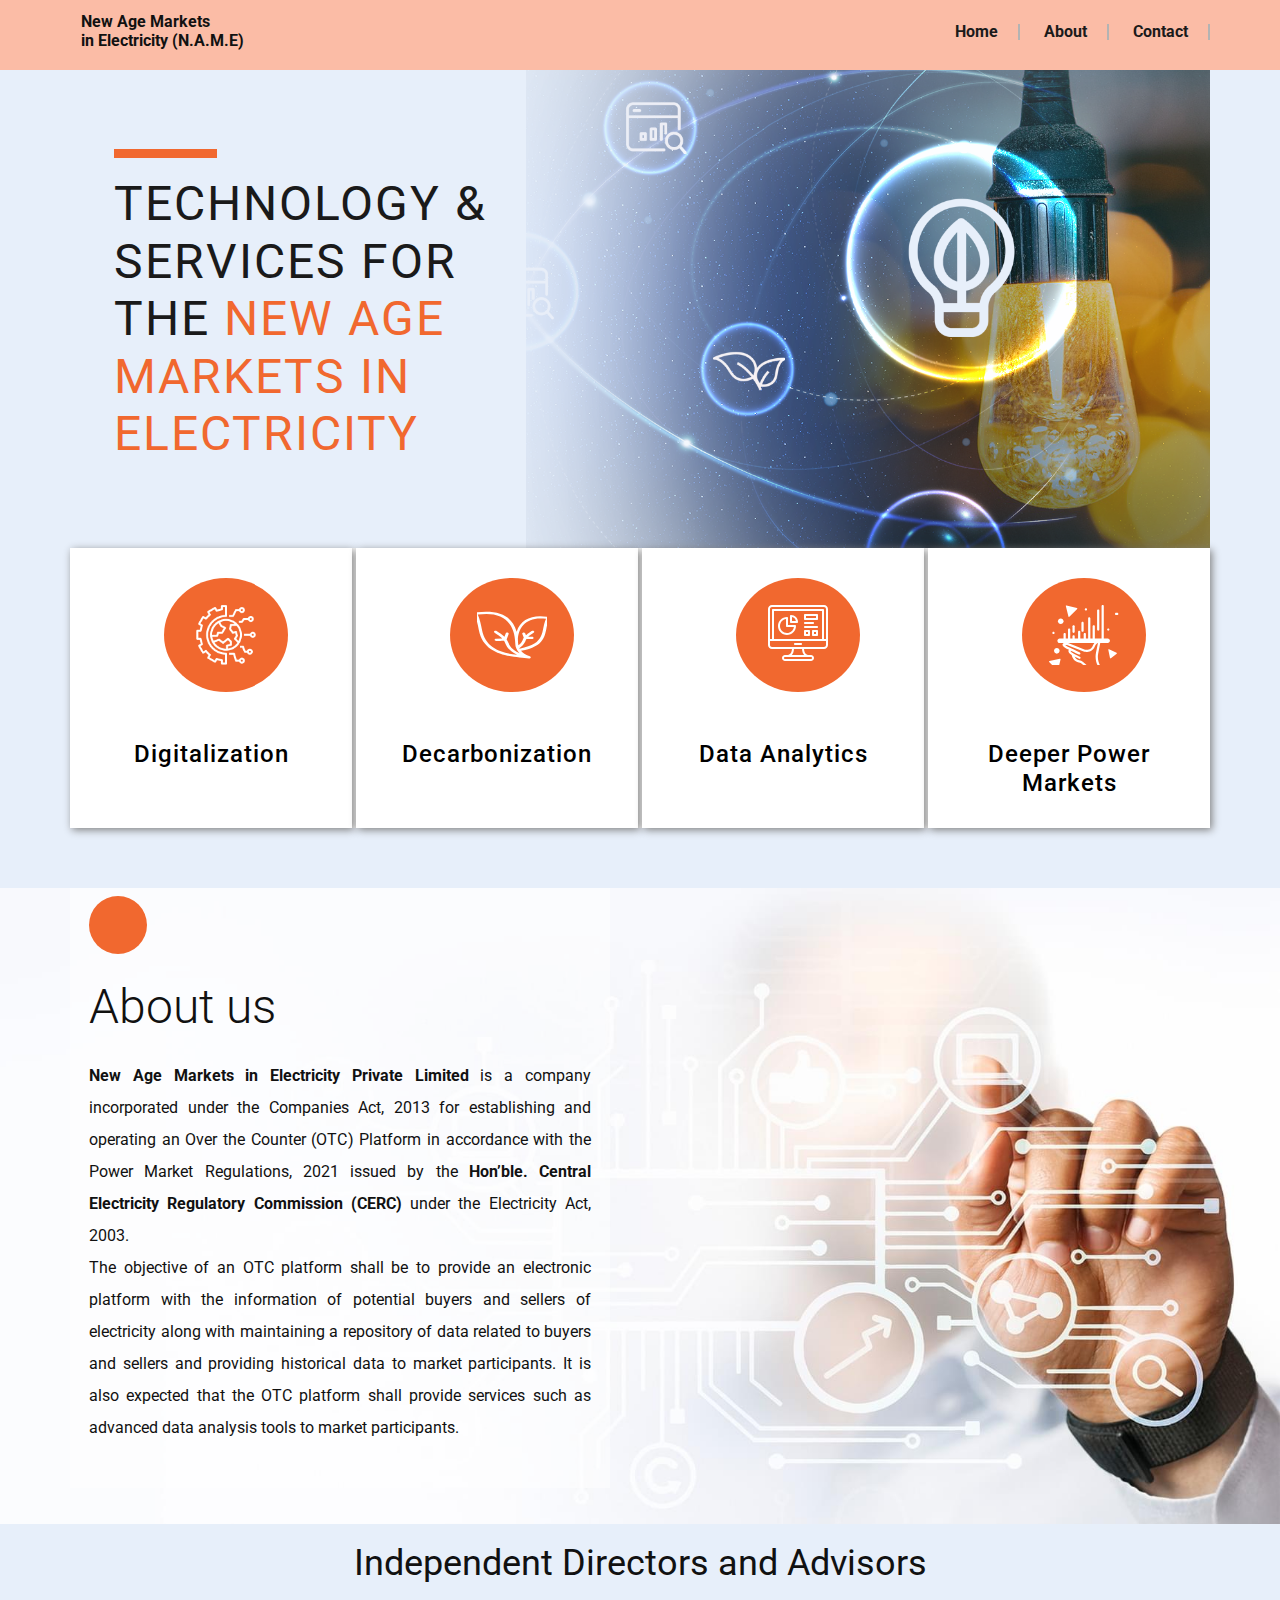
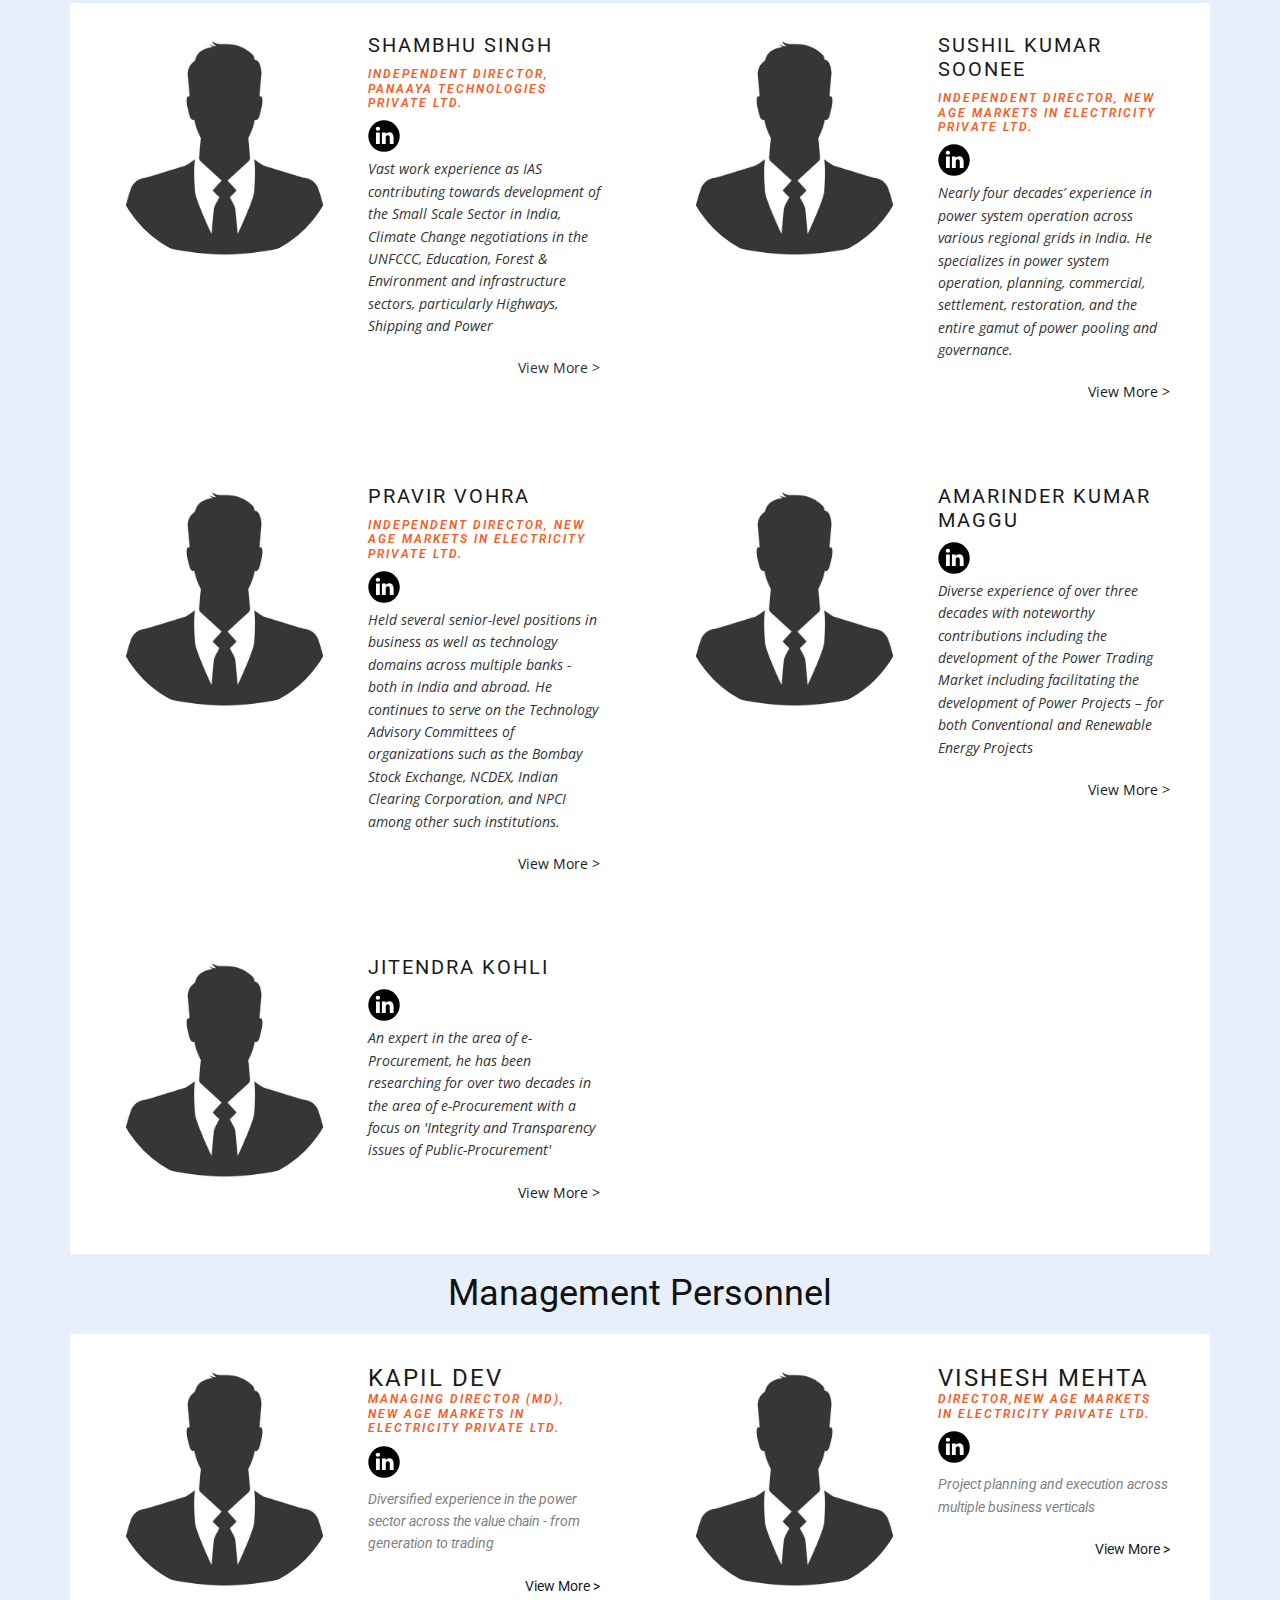
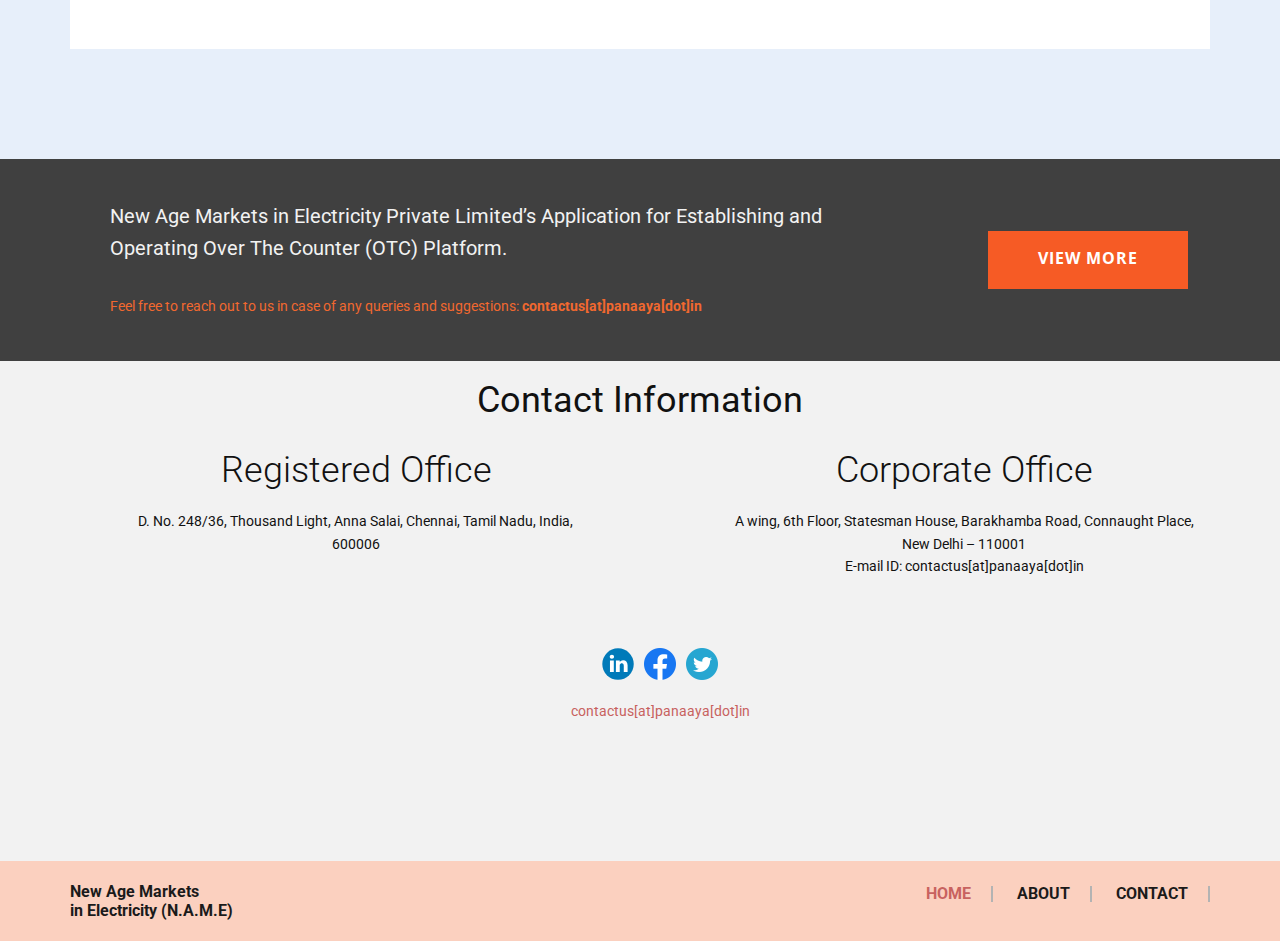
==== index.html @ 84a7f8fc "Cleaned the repo" ====
<!DOCTYPE html>
<html style="font-size: 16px">

<head>
  <meta name="viewport" content="width=device-width, initial-scale=1.0" />
  <meta charset="utf-8" />
  <meta name="keywords"
    content="In Business Solutions, ​​Deep knowledge of the market and many years of experience., Our Services, Hight Quality, ​Strategy, Planning, ​What is Digital Marketing?, Our Perfect Team, We help and solve your business problem., About Company" />
  <meta name="description" content="" />
  <meta name="page_type" content="np-template-header-footer-from-plugin" />
  <title>New Age Markets in Electricity(N.A.M.E)</title>
  <link rel="stylesheet" href="core.css" media="screen" />
  <link rel="stylesheet" href="index.css" media="screen" />
  <link rel="stylesheet" href="style.css" media="screen" />
  <script class="u-script" type="text/javascript" src="jquery.js" defer=""></script>
  <script class="u-script" type="text/javascript" src="core.js" defer=""></script>
  <link id="u-theme-google-font" rel="stylesheet"
    href="https://fonts.googleapis.com/css?family=Roboto:100,100i,300,300i,400,400i,500,500i,700,700i,900,900i|Open+Sans:300,300i,400,400i,500,500i,600,600i,700,700i,800,800i" />
  <link id="u-page-google-font" rel="stylesheet"
    href="https://fonts.googleapis.com/css?family=Montserrat:100,100i,200,200i,300,300i,400,400i,500,500i,600,600i,700,700i,800,800i,900,900i" />
  <script type="application/ld+json">
      {
        "@context": "http://schema.org",
        "@type": "Organization",
        "name": "New Age Markets in Electricity"
      }
    </script>
  <meta name="theme-color" content="#c8625f" />
  <meta property="og:title" content="New Age Markets in Electricity(N.A.M.E)" />
  <meta property="og:description" content="" />
  <meta property="og:type" content="website" />
  <style>
    #g-recaptcha-response {
      display: block !important;
      position: absolute;
      margin: -50px 0 0 0 !important;
      z-index: -999999;
      opacity: 0;
    }
  </style>
</head>

<body data-home-page="index.html" data-home-page-title="index" class="u-body u-overlap u-xl-mode">
  <!-- Navigation -->
  <header class="u-clearfix u-header u-palette-2-light-2 u-sticky u-sticky-0db2 u-header" id="sec-454d">
    <div class="u-clearfix u-sheet u-sheet-1">
      <h3 class="u-headline u-text u-text-default u-text-1">
        <a href="/">New Age Markets<br />
          in Electricity (N.A.M.E)</a>
      </h3>
      <nav class="u-menu u-menu-dropdown u-offcanvas u-menu-1">
        <div class="menu-collapse" style="font-size: 1rem; letter-spacing: 0px; font-weight: 700">
          <a class="u-button-style u-custom-active-border-color u-custom-active-color u-custom-border u-custom-border-color u-custom-borders u-custom-hover-border-color u-custom-hover-color u-custom-left-right-menu-spacing u-custom-padding-bottom u-custom-text-active-color u-custom-text-color u-custom-text-hover-color u-custom-top-bottom-menu-spacing u-nav-link u-text-active-palette-1-base u-text-hover-palette-2-base"
            href="#">
            <svg class="u-svg-link" viewBox="0 0 24 24">
              <use xmlns:xlink="http://www.w3.org/1999/xlink" xlink:href="#menu-hamburger"></use>
            </svg>
            <svg class="u-svg-content" version="1.1" id="menu-hamburger" viewBox="0 0 16 16" x="0px" y="0px"
              xmlns:xlink="http://www.w3.org/1999/xlink" xmlns="http://www.w3.org/2000/svg">
              <g>
                <rect y="1" width="16" height="2"></rect>
                <rect y="7" width="16" height="2"></rect>
                <rect y="13" width="16" height="2"></rect>
              </g>
            </svg>
          </a>
        </div>
        <div class="u-custom-menu u-nav-container">
          <ul class="u-custom-font u-heading-font u-nav u-spacing-0 u-unstyled u-nav-1">
            <li class="u-nav-item">
              <a class="u-border-2 u-border-active-grey-30 u-border-grey-30 u-border-hover-grey-30 u-border-no-bottom u-border-no-left u-border-no-top u-button-style u-nav-link u-text-active-palette-1-base u-text-grey-90 u-text-hover-palette-1-base"
                href="index.html#carousel_62a4" data-page-id="32877725" style="padding: 0px 20px">
                Home
              </a>
            </li>
            <li class="u-nav-item">
              <a class="u-border-2 u-border-active-grey-30 u-border-grey-30 u-border-hover-grey-30 u-border-no-bottom u-border-no-left u-border-no-top u-button-style u-nav-link u-text-active-palette-1-base u-text-grey-90 u-text-hover-palette-1-base"
                href="index.html#carousel_8a1f" data-page-id="32877725" style="padding: 0px 20px">
                About
              </a>
            </li>
            <li class="u-nav-item">
              <a class="u-border-2 u-border-active-grey-30 u-border-grey-30 u-border-hover-grey-30 u-border-no-bottom u-border-no-left u-border-no-top u-button-style u-nav-link u-text-active-palette-1-base u-text-grey-90 u-text-hover-palette-1-base"
                href="index.html#sec-01dd" data-page-id="32877725" style="padding: 0px 20px">
                Contact
              </a>
            </li>
          </ul>
        </div>
        <div class="u-custom-menu u-nav-container-collapse">
          <div class="u-black u-container-style u-inner-container-layout u-opacity u-opacity-95 u-sidenav">
            <div class="u-inner-container-layout u-sidenav-overflow">
              <div class="u-menu-close"></div>
              <ul class="u-align-center u-nav u-popupmenu-items u-unstyled u-nav-2">
                <li class="u-nav-item">
                  <a class="u-button-style u-nav-link" href="index.html#carousel_62a4" data-page-id="32877725">
                    Home
                  </a>
                </li>
                <li class="u-nav-item">
                  <a class="u-button-style u-nav-link" href="index.html#carousel_8a1f" data-page-id="32877725">
                    About
                  </a>
                </li>
                <li class="u-nav-item">
                  <a class="u-button-style u-nav-link" href="index.html#sec-01dd" data-page-id="32877725">
                    Contact
                  </a>
                </li>
              </ul>
            </div>
          </div>
          <div class="u-black u-menu-overlay u-opacity u-opacity-70"></div>
        </div>
      </nav>
    </div>
  </header>

  <!-- Hero Section -->
  <section class="u-align-center u-clearfix u-image u-section-1" id="carousel_62a4">
    <div class="u-clearfix u-sheet u-valign-middle-lg u-valign-middle-sm u-sheet-1">
      <div class="u-clearfix u-expanded-width u-gutter-0 u-layout-wrap u-layout-wrap-1">
        <div class="u-layout">
          <div class="u-layout-row">
            <div class="u-container-style u-layout-cell u-left-cell u-size-24 u-layout-cell-1">
              <div class="u-container-layout u-container-layout-1">
                <div class="u-border-9 u-border-custom-color-2 u-line u-line-horizontal u-line-1"></div>
                <h4 class="u-custom-font u-heading-font u-text u-text-1">
                  Technology &amp; Services for the
                  <span class="u-text-custom-color-2">
                    New age markets in ELECTRICITY</span>
                </h4>
              </div>
            </div>
            <div class="u-container-style u-image u-layout-cell u-right-cell u-size-36 u-image-1" data-image-width="900"
              data-image-height="968">
              <div class="u-container-layout u-container-layout-2"></div>
            </div>
          </div>
        </div>
      </div>
      <div class="u-expanded-width u-list u-list-1">
        <div class="u-repeater u-repeater-1">
          <div class="u-container-style u-list-item u-repeater-item u-white u-list-item-1">
            <div class="u-container-layout u-similar-container u-valign-top u-container-layout-3">
              <span
                class="u-align-center-md u-align-center-sm u-align-center-xs u-custom-color-2 u-file-icon u-icon u-icon-circle u-spacing-33 u-icon-1"><img
                  src="images/1.png" alt="" /></span>
              <h5 class="u-align-center u-text u-text-2">Digitalization</h5>
            </div>
          </div>
          <div class="u-container-style u-list-item u-repeater-item u-white u-list-item-2">
            <div class="u-container-layout u-similar-container u-valign-top u-container-layout-4">
              <span
                class="u-align-center-md u-align-center-sm u-align-center-xs u-custom-color-2 u-icon u-icon-circle u-spacing-33 u-icon-2"><svg
                  class="u-svg-link" preserveAspectRatio="xMidYMin slice" viewBox="0 0 106 79">
                  <use xmlns:xlink="http://www.w3.org/1999/xlink" xlink:href="#svg-6899"></use>
                </svg><svg class="u-svg-content" viewBox="0 0 106 79" id="svg-6899">
                  <path
                    d="M9.31753 32.8242C16.2352 69.52 57.3344 67.3968 75.24 70.4296C76.2573 70.5811 77.4778 70.1267 77.6821 69.2163C77.8854 68.6097 77.4789 67.7 76.4616 67.5485C71.3753 66.0322 67.5095 63.4542 64.8643 60.27C105.352 52.84 93.755 31.1553 102.503 17.9624C103.114 17.0528 102.3 15.8395 100.875 15.8395C80.7319 12.0487 64.2507 18.4176 59.1646 35.098C52.4503 13.1105 34.3408 6.28709 5.04246 9.92575C4.43173 9.92575 4.0252 10.0772 3.61867 10.3809C3.00793 10.8361 2.80468 11.4421 3.21214 12.0487C5.24574 15.3843 7.4834 22.9665 9.31473 32.8227L9.31753 32.8242ZM97.8241 18.2665C90.499 34.0367 99.0446 51.0198 63.032 57.5412C62.8287 57.2382 62.8287 57.086 62.6255 56.783C69.9505 52.2341 70.7637 46.9265 71.985 44.8035H79.31C80.5305 44.8035 81.3446 44.1968 81.3446 43.2872C81.3446 42.3775 80.5306 41.7709 79.31 41.7709H74.427C77.4789 38.8898 81.5478 36.6153 81.5478 36.6153C82.3618 36.1601 82.5651 35.099 81.9543 34.4923C81.3436 33.8856 79.9198 33.7341 79.1058 34.1893C78.9025 34.3408 74.8336 36.6152 71.3743 39.8001L70.357 37.222C69.9505 36.4638 68.9332 36.0086 67.9149 36.1608C66.8977 36.4638 66.2869 37.222 66.4911 37.9809L68.5257 42.9849C66.4911 46.0176 66.8977 49.2023 61.4049 53.1446C57.9456 33.1284 69.5431 14.0218 97.8252 18.2663L97.8241 18.2665ZM57.3344 51.0198C57.3344 55.1142 59.1657 59.6631 63.0315 63.4538C48.7888 56.9335 49.6029 50.5646 45.9405 45.4088L48.5857 38.1302C48.7889 37.3721 48.1791 36.4625 47.1619 36.3102C46.1446 36.1587 44.9241 36.6132 44.7198 37.3713L43.0918 41.9202C40.0399 38.8876 36.7839 36.9161 32.7151 34.1866C31.9011 33.58 30.4773 33.7314 29.8665 34.3381C29.0525 34.9447 29.2558 36.0059 30.0698 36.4611C33.9356 39.0392 37.3949 41.1622 40.2434 44.0433L32.1052 44.3463C30.8847 44.3463 30.0707 45.1044 30.0707 45.8626C30.0707 46.6207 31.0879 47.3789 32.1052 47.3789C32.9192 47.3789 29.0533 47.5304 42.4819 47.0759C45.5338 51.777 45.1271 58.4489 59.7763 65.5766C41.8711 63.7566 18.2699 58.6011 13.3876 32.3675C12.3704 27.0606 10.5391 17.9621 7.89388 12.6551C35.9717 8.40989 56.5222 18.418 57.3351 51.0202L57.3344 51.0198Z"
                    fill="currentColor"></path>
                </svg></span>
              <h5 class="u-align-center u-text u-text-3">Decarbonization</h5>
            </div>
          </div>
          <div class="u-container-style u-list-item u-repeater-item u-white u-list-item-3">
            <div class="u-container-layout u-similar-container u-valign-top u-container-layout-5">
              <span
                class="u-align-center-md u-align-center-sm u-align-center-xs u-custom-color-2 u-icon u-icon-circle u-spacing-33 u-text-white u-icon-3">
                <svg class="u-svg-link" preserveAspectRatio="xMidYMin slice" viewBox="0 0 90 90">
                  <use xmlns:xlink="http://www.w3.org/1999/xlink" xlink:href="#svg-a316"></use>
                </svg>
                <svg class="u-svg-content" viewBox="0 0 90 90" id="svg-a316">
                  <g clip-path="url(#clip0_408_84)">
                    <path
                      d="M82.2854 46.2857H7.71394C7.00429 46.2857 6.42822 45.7097 6.42822 45V5.14415C6.42822 2.30761 8.73595 -0.000244141 11.5726 -0.000244141H78.4272C81.2634 -0.000244141 83.5711 2.30748 83.5711 5.14415V45C83.5711 45.7097 82.995 46.2857 82.2854 46.2857ZM8.99965 43.7143H80.9997V5.14415C80.9997 3.72434 79.8465 2.57118 78.4267 2.57118H11.5721C10.1538 2.57118 8.99914 3.72431 8.99914 5.14415L8.99965 43.7143Z"
                      fill="currentColor"></path>
                    <path
                      d="M78.4272 56.5714H11.5726C8.73608 56.5714 6.42822 54.2637 6.42822 51.427V45C6.42822 44.2904 7.00429 43.7143 7.71394 43.7143H82.2853C82.995 43.7143 83.571 44.2904 83.571 45V51.427C83.571 54.2636 81.2633 56.5714 78.4266 56.5714H78.4272ZM8.99991 46.2857V51.427C8.99991 52.8469 10.1545 54 11.5729 54H78.4274C79.8467 54 80.9999 52.8469 80.9999 51.427V46.2857H8.99991Z"
                      fill="currentColor"></path>
                    <path
                      d="M48.857 51.4285H41.1427C40.433 51.4285 39.8569 50.8525 39.8569 50.1428C39.8569 49.4332 40.433 48.8571 41.1427 48.8571H48.857C49.5666 48.8571 50.1427 49.4332 50.1427 50.1428C50.1427 50.8525 49.5666 51.4285 48.857 51.4285Z"
                      fill="currentColor"></path>
                    <path
                      d="M77.1427 46.2858H12.857C12.1474 46.2858 11.5713 45.7097 11.5713 45.0001V6.4286C11.5713 5.71895 12.1474 5.14288 12.857 5.14288H77.1427C77.8524 5.14288 78.4284 5.71895 78.4284 6.4286V45.0001C78.4284 45.7097 77.8524 46.2858 77.1427 46.2858ZM14.1427 43.7143H75.857V7.71431H14.1427V43.7143Z"
                      fill="currentColor"></path>
                    <path
                      d="M61.7144 72.0001H28.2859C26.1594 72.0001 24.4287 70.2694 24.4287 68.1429C24.4287 66.0165 26.1594 64.2858 28.2859 64.2858H61.7144C63.8409 64.2858 65.5716 66.0165 65.5716 68.1429C65.5716 70.2694 63.8409 72.0001 61.7144 72.0001ZM28.2859 66.8572C27.5762 66.8572 27.0001 67.4343 27.0001 68.1429C27.0001 68.8516 27.5762 69.4286 28.2859 69.4286H61.7144C62.4231 69.4286 63.0002 68.8516 63.0002 68.1429C63.0002 67.4343 62.4231 66.8572 61.7144 66.8572H28.2859Z"
                      fill="currentColor"></path>
                    <path
                      d="M59.1427 66.8572H30.857C30.1474 66.8572 29.5713 66.2811 29.5713 65.5715C29.5713 64.8618 30.1474 64.2857 30.857 64.2857C35.123 64.2857 37.2856 61.2577 37.2856 55.2857C37.2856 54.5761 37.8616 54 38.5713 54H51.4284C52.1381 54 52.7141 54.5761 52.7141 55.2857C52.7141 61.2577 54.8767 64.2857 59.1427 64.2857C59.8524 64.2857 60.4284 64.8618 60.4284 65.5715C60.4284 66.2811 59.8524 66.8572 59.1427 66.8572ZM37.1197 64.2857H52.8813C51.2973 62.5319 50.3651 59.9209 50.1787 56.5714H39.8222C39.6343 59.9209 38.7022 62.5319 37.1196 64.2857H37.1197Z"
                      fill="currentColor"></path>
                    <path
                      d="M30.8571 38.5714C24.4762 38.5714 19.2856 33.3799 19.2856 27C19.2856 20.6202 24.4762 15.4286 30.8571 15.4286C31.5667 15.4286 32.1428 16.0047 32.1428 16.7143V25.7143H41.1428C41.8524 25.7143 42.4285 26.2904 42.4285 27C42.4285 33.3799 37.2379 38.5714 30.8571 38.5714ZM29.5714 18.0913C25.2155 18.7176 21.8571 22.4728 21.8571 26.9999C21.8571 31.963 25.894 35.9999 30.8571 35.9999C35.3827 35.9999 39.1399 32.6415 39.7657 28.2856H30.8571C30.1474 28.2856 29.5714 27.7095 29.5714 26.9999V18.0913Z"
                      fill="currentColor"></path>
                    <path
                      d="M43.7144 23.1429H36.0001C35.2904 23.1429 34.7144 22.5668 34.7144 21.8572V14.1429C34.7144 13.4332 35.2904 12.8572 36.0001 12.8572C40.9632 12.8572 45.0001 16.8941 45.0001 21.8572C45.0001 22.5668 44.424 23.1429 43.7144 23.1429ZM37.2858 20.5715H42.3001C41.7873 18.0567 39.8005 16.0699 37.2858 15.5587V20.5715Z"
                      fill="currentColor"></path>
                    <path
                      d="M69.4286 19.2858H54.0001C53.2904 19.2858 52.7144 18.7097 52.7144 18V12.8572C52.7144 12.1475 53.2904 11.5715 54.0001 11.5715H69.4286C70.1383 11.5715 70.7144 12.1475 70.7144 12.8572V18C70.7144 18.7097 70.1383 19.2858 69.4286 19.2858ZM55.2858 16.7143H68.1429V14.1429H55.2858V16.7143Z"
                      fill="currentColor"></path>
                    <path
                      d="M59.1429 39.8572H54.0001C53.2904 39.8572 52.7144 39.2811 52.7144 38.5715V33.4286C52.7144 32.7189 53.2904 32.1429 54.0001 32.1429H59.1429C59.8526 32.1429 60.4286 32.7189 60.4286 33.4286V38.5715C60.4286 39.2811 59.8526 39.8572 59.1429 39.8572ZM55.2858 37.2857H57.8572V34.7143H55.2858V37.2857Z"
                      fill="currentColor"></path>
                    <path
                      d="M69.4286 39.8572H64.2857C63.5761 39.8572 63 39.2811 63 38.5715V33.4286C63 32.7189 63.5761 32.1429 64.2857 32.1429H69.4286C70.1382 32.1429 70.7143 32.7189 70.7143 33.4286V38.5715C70.7143 39.2811 70.1382 39.8572 69.4286 39.8572ZM65.5714 37.2857H68.1429V34.7143H65.5714V37.2857Z"
                      fill="currentColor"></path>
                    <path
                      d="M64.2858 24.4286H54.0001C53.2904 24.4286 52.7144 23.8526 52.7144 23.1429C52.7144 22.4332 53.2904 21.8572 54.0001 21.8572H64.2858C64.9954 21.8572 65.5715 22.4332 65.5715 23.1429C65.5715 23.8526 64.9954 24.4286 64.2858 24.4286Z"
                      fill="currentColor"></path>
                    <path
                      d="M69.4286 29.5714H54.0001C53.2904 29.5714 52.7144 28.9954 52.7144 28.2857C52.7144 27.5761 53.2904 27 54.0001 27H69.4286C70.1383 27 70.7144 27.5761 70.7144 28.2857C70.7144 28.9954 70.1383 29.5714 69.4286 29.5714Z"
                      fill="currentColor"></path>
                  </g>
                  <defs>
                    <clipPath id="clip0_408_84">
                      <rect width="90" height="90" fill="white"></rect>
                    </clipPath>
                  </defs>
                </svg></span>
              <h5 class="u-align-center u-text u-text-4">Data Analytics</h5>
            </div>
          </div>
          <div class="u-container-style u-list-item u-repeater-item u-white u-list-item-4">
            <div class="u-container-layout u-similar-container u-valign-top u-container-layout-6">
              <span
                class="u-align-center-md u-align-center-sm u-align-center-xs u-custom-color-2 u-icon u-icon-circle u-spacing-33 u-text-white u-icon-4"><svg
                  class="u-svg-link" preserveAspectRatio="xMidYMin slice" viewBox="0 0 76 74">
                  <use xmlns:xlink="http://www.w3.org/1999/xlink" xlink:href="#svg-3b84"></use>
                </svg><svg class="u-svg-content" viewBox="0 0 76 74" id="svg-3b84">
                  <path
                    d="M65.4554 40.574C65.9119 40.1208 66.1694 39.5049 66.1721 38.8619C66.1721 38.2178 65.9162 37.5997 65.4608 37.1443C65.0054 36.6889 64.3873 36.433 63.7432 36.433H59.4927V1.21443C59.4927 0.892393 59.3648 0.583358 59.1371 0.355655C58.9094 0.127953 58.6003 0 58.2783 0C57.6076 0 57.0639 0.543789 57.0639 1.21443V36.433H49.7773V23.0742C49.7773 22.7522 49.6493 22.4432 49.4216 22.2155C49.1939 21.9878 48.8849 21.8598 48.5628 21.8598C47.8922 21.8598 47.3484 22.4036 47.3484 23.0742V36.433H44.9195V14.5732C44.9195 14.2512 44.7916 13.9421 44.5639 13.7144C44.3362 13.4867 44.0271 13.3588 43.7051 13.3588C43.0344 13.3588 42.4907 13.9026 42.4907 14.5732V36.433H40.0618V31.5753C40.0618 31.2532 39.9338 30.9442 39.7061 30.7165C39.4784 30.4888 39.1694 30.3608 38.8474 30.3608C38.1767 30.3608 37.6329 30.9046 37.6329 31.5753V36.433H33.9896V29.1464C33.9896 28.8244 33.8617 28.5153 33.634 28.2876C33.4063 28.0599 33.0972 27.932 32.7752 27.932C32.1045 27.932 31.5608 28.4758 31.5608 29.1464V36.433H27.9175V34.0041C27.9175 33.6821 27.7895 33.3731 27.5618 33.1454C27.3341 32.9177 27.0251 32.7897 26.703 32.7897C26.0324 32.7897 25.4886 33.3335 25.4886 34.0041V36.433H23.0597V26.7175C23.0597 26.3955 22.9318 26.0865 22.7041 25.8588C22.4764 25.6311 22.1673 25.5031 21.8453 25.5031C21.1747 25.5031 20.6309 26.0469 20.6309 26.7175V36.433H18.202V31.5753C18.202 31.2532 18.074 30.9442 17.8463 30.7165C17.6186 30.4888 17.3096 30.3608 16.9876 30.3608C16.3169 30.3608 15.7731 30.9046 15.7731 31.5753V36.433H11.5226C10.8785 36.433 10.2605 36.6889 9.80506 37.1443C9.34966 37.5997 9.09375 38.2178 9.09375 38.8619C9.09375 39.5059 9.34966 40.124 9.80506 40.5794C10.2605 41.0348 10.8785 41.2907 11.5226 41.2907H16.1738C15.5037 41.4621 14.9648 41.9598 14.7409 42.6147C14.2796 44.2423 16.0524 45.8211 21.2989 48.444L21.5662 48.5773C21.3054 48.9341 21.1422 49.3526 21.0923 49.7918C20.9589 51.2735 22.1002 52.7183 24.6142 54.2732C25.2095 57.0909 27.3954 61.5598 32.4591 62.398C36.637 63.1023 41.2638 69.2233 43.389 72.4897H43.3896C43.7376 72.9739 44.3861 73.1333 44.9195 72.866C45.2068 72.7017 45.4145 72.4274 45.4947 72.1064C45.5744 71.7855 45.5207 71.4461 45.3445 71.1658C43.5473 68.3362 38.3734 60.9038 32.8239 59.9811C30.5512 59.594 28.6303 58.0803 27.7233 55.9609C29.8729 57.0539 31.5244 57.8677 32.581 58.3898C32.8814 58.527 33.2246 58.5357 33.5314 58.4142C33.8383 58.2928 34.0828 58.0515 34.2081 57.7463C34.4596 57.1488 34.1978 56.4592 33.6133 56.1794C32.5322 55.6693 30.6742 54.7585 27.4561 53.107C23.4484 51.0544 23.424 49.9983 23.4365 49.9858C23.4484 49.9739 23.5823 49.7793 23.7764 49.6578C28.1847 51.8319 30.8809 53.0463 32.484 53.7261L32.4834 53.7266C32.7876 53.853 33.1297 53.8508 33.4322 53.7201C33.7342 53.5895 33.9706 53.3422 34.0866 53.0343C34.3148 52.4276 34.0259 51.7489 33.4311 51.4919C31.719 50.7752 28.4275 49.2815 22.3072 46.2335H22.3066C20.6189 45.4642 19.0189 44.5154 17.534 43.4039C18.2008 43.3486 18.8709 43.3486 19.5379 43.4039L38.3123 50.8726H38.5433C41.3971 51.3584 47.3967 50.8726 49.6066 45.2743C50.8454 42.505 52.2057 41.5698 53.1528 41.2905L50.9913 51.9775C48.9148 62.4943 55.2782 70.2912 57.7557 72.8658C57.984 73.0995 58.2974 73.2312 58.6237 73.2312C58.9507 73.2312 59.264 73.0995 59.4923 72.8658C59.9168 72.4017 59.9168 71.6904 59.4923 71.2264C57.3063 68.9434 51.5259 61.8264 53.4201 52.5241L55.6305 41.2905H63.7428C64.3858 41.2878 65.0017 41.0303 65.4549 40.5738L65.4554 40.574ZM47.4332 44.4846C45.5384 49.2334 40.0615 48.7232 39.1625 48.5773L20.7642 41.2907H49.2194C48.4745 42.2644 47.8733 43.3401 47.4342 44.4846H47.4332Z"
                    fill="currentColor"></path>
                  <path
                    d="M52.2065 26.717C52.2065 27.3876 52.7503 27.9314 53.421 27.9314C54.0916 27.9314 54.6354 27.3876 54.6354 26.717V6.07161C54.6354 5.74957 54.5074 5.44054 54.2797 5.21283C54.052 4.98513 53.743 4.85718 53.421 4.85718C52.7503 4.85718 52.2065 5.40097 52.2065 6.07161V26.717Z"
                    fill="currentColor"></path>
                  <path
                    d="M26.7032 21.8593C27.3738 21.8593 27.9176 22.5299 27.9176 23.0737V29.1459C27.9176 29.8165 27.3738 30.3603 26.7032 30.3603C26.0326 30.3603 25.4888 29.6896 25.4888 29.1459V23.0737C25.4888 22.403 26.0326 21.8593 26.7032 21.8593Z"
                    fill="currentColor"></path>
                  <path
                    d="M36.4185 18.2159C37.0892 18.2159 37.633 18.8866 37.633 19.4304V27.9314C37.633 28.6021 37.0892 29.1459 36.4185 29.1459C35.7479 29.1459 35.2041 28.4752 35.2041 27.9314V19.4304C35.2041 18.7597 35.7479 18.2159 36.4185 18.2159Z"
                    fill="currentColor"></path>
                  <path
                    d="M15.7733 17.6094C15.7733 19.2863 14.4141 20.6455 12.7373 20.6455C11.0604 20.6455 9.70117 19.2863 9.70117 17.6094C9.70117 15.9325 11.0604 14.5733 12.7373 14.5733C14.4141 14.5733 15.7733 15.9325 15.7733 17.6094Z"
                    fill="currentColor"></path>
                  <path
                    d="M70.4229 66.7933C71.0936 66.7933 71.6374 67.464 71.6374 68.0078C71.6374 68.6784 71.0936 69.2222 70.4229 69.2222C69.7523 69.2222 69.2085 68.5515 69.2085 68.0078C69.2085 67.3371 69.7523 66.7933 70.4229 66.7933Z"
                    fill="currentColor"></path>
                  <path
                    d="M0.167817 61.9356L8.88731 70.6795C9.0364 70.8356 9.25707 70.9007 9.46742 70.8508C9.67724 70.8009 9.84477 70.6432 9.90766 70.4366L12.5306 59.0935C12.5777 58.8897 12.5165 58.6755 12.3684 58.5275C12.2204 58.379 12.0063 58.3177 11.8019 58.3649L0.459364 60.9277C0.249552 60.9802 0.083654 61.1402 0.0240149 61.3478C-0.0361641 61.5555 0.0185925 61.7794 0.167692 61.9355L0.167817 61.9356Z"
                    fill="currentColor"></path>
                  <path
                    d="M30.3466 3.26653L18.9917 0.436408C18.7851 0.387614 18.5677 0.449962 18.4186 0.601765C18.2695 0.753021 18.2104 0.971523 18.263 1.17753L21.0926 12.5081C21.1462 12.7207 21.31 12.8876 21.5214 12.9456C21.7323 13.0037 21.9584 12.9429 22.1129 12.7873L30.6139 4.2863C30.7625 4.1307 30.8194 3.90951 30.7652 3.70186C30.7104 3.49367 30.5521 3.32886 30.3467 3.26651L30.3466 3.26653Z"
                    fill="currentColor"></path>
                  <path
                    d="M11.5238 49.7912C11.5238 51.4681 10.1646 52.8273 8.48775 52.8273C6.81086 52.8273 5.45166 51.4681 5.45166 49.7912C5.45166 48.1143 6.81086 46.7551 8.48775 46.7551C10.1646 46.7551 11.5238 48.1143 11.5238 49.7912Z"
                    fill="currentColor"></path>
                  <path
                    d="M72.8517 8.50049H74.0661C74.7368 8.50049 75.2806 9.17113 75.2806 9.71492C75.2806 10.3856 74.7368 10.9294 74.0661 10.9294H72.8517C72.181 10.9294 71.6372 10.2587 71.6372 9.71492C71.6372 9.04428 72.181 8.50049 72.8517 8.50049Z"
                    fill="currentColor"></path>
                  <path
                    d="M64.3507 25.5026C65.0213 25.5026 65.5651 26.1732 65.5651 26.717C65.5651 27.3876 65.0213 27.9314 64.3507 27.9314C63.68 27.9314 63.1362 27.2608 63.1362 26.717C63.1362 26.0464 63.68 25.5026 64.3507 25.5026Z"
                    fill="currentColor"></path>
                  <path
                    d="M40.0621 3.6427C40.7327 3.6427 41.2765 4.31335 41.2765 4.85713C41.2765 5.52778 40.7327 6.07157 40.0621 6.07157C39.3914 6.07157 38.8477 5.40092 38.8477 4.85713C38.8477 4.18649 39.3914 3.6427 40.0621 3.6427Z"
                    fill="currentColor"></path>
                  <path
                    d="M4.84334 29.1459C5.51399 29.1459 6.05778 29.8165 6.05778 30.3603C6.05778 31.0309 5.51399 31.5747 4.84334 31.5747C4.1727 31.5747 3.62891 30.9041 3.62891 30.3603C3.62891 29.6897 4.1727 29.1459 4.84334 29.1459Z"
                    fill="currentColor"></path>
                  <path
                    d="M73.35 51.8065L65.2133 48.0298C65.0067 47.9344 64.7633 47.9631 64.5844 48.1035C64.4049 48.2445 64.3198 48.4738 64.3632 48.6977L66.2212 57.478H66.2217C66.2646 57.6841 66.411 57.8537 66.6089 57.9253C66.8073 57.9969 67.0279 57.9611 67.1933 57.8304L73.472 52.8268H73.4714C73.6401 52.6994 73.7284 52.4918 73.7035 52.282C73.6786 52.0721 73.5441 51.8911 73.35 51.8065V51.8065Z"
                    fill="currentColor"></path>
                </svg></span>
              <h5 class="u-align-center u-text u-text-5">
                Deeper Power Markets
              </h5>
            </div>
          </div>
        </div>
      </div>
    </div>
  </section>

  <!-- About Us -->
  <section class="u-clearfix u-image u-section-2" id="carousel_8a1f" data-image-width="1726" data-image-height="1080">
    <div class="u-clearfix u-sheet u-sheet-1">
      <div
        class="u-container-style u-expanded-width-xs u-group u-opacity u-opacity-45 u-shape-rectangle u-white u-group-1">
        <div class="u-container-layout u-container-layout-1">
          <div class="u-custom-color-2 u-shape u-shape-circle u-shape-1"></div>
          <h2
            class="u-align-center-xs u-align-left-lg u-align-left-md u-align-left-sm u-align-left-xl u-text u-text-default-lg u-text-default-md u-text-default-sm u-text-default-xl u-text-1">
            About​ us
          </h2>
          <p class="u-align-justify u-custom-font u-heading-font u-text u-text-2">
            <b>New Age Markets in Electricity Private Limited</b> is a company
            incorporated under the Companies Act, 2013 for establishing and
            operating an Over the Counter (OTC) Platform in accordance with
            the Power Market Regulations, 2021 issued by the
            <b>Hon’ble. Central Electricity Regulatory Commission (CERC)</b>
            under the Electricity Act, 2003.
            <br />
            The objective of an OTC platform shall be to provide an electronic
            platform with the information of potential buyers and sellers of
            electricity along with maintaining a repository of data related to
            buyers and sellers and providing historical data to market
            participants. It is also expected that the OTC platform shall
            provide services such as advanced data analysis tools to market
            participants.
          </p>
        </div>
      </div>
    </div>
  </section>

  <!-- Independent Directors and Advisory Committee -->
  <section class="u-align-center u-clearfix u-palette-5-light-2 u-section-5" id="carousel_0171">
    <h2 class="u-align-center u-text u-text-1">
      <b>
        <span style="font-weight: 400">
          Independent Directors and Advisors
        </span>
      </b>
    </h2>
    <div class="u-list u-list-1">
      <div class="u-repeater u-repeater-1">
        <!-- Shambhu Singh -->
        <div class="u-container-style u-list-item u-repeater-item u-white u-list-item-1">
          <div class="u-container-layout u-similar-container u-valign-top u-container-layout-1">
            <div alt="" class="u-image u-image-circle u-image-1 u-dialog-link" data-image-width="598"
              data-image-height="598" data-href="#Shambhu"></div>
            <div class="u-container-style u-group u-group-1">
              <div class="u-container-layout u-container-layout-2">
                <h4 class="u-custom-font u-heading-font u-text u-text-2">
                  Shambhu Singh
                </h4>
                <h4 class="u-custom-font u-heading-font u-text u-sub-text-2">
                  Independent Director, Panaaya Technologies Private Ltd.
                </h4>
                <div class="u-social-icons u-spacing-10 u-social-icons-1">
                  <a class="u-social-url" target="_blank" data-type="LinkedIn" title="LinkedIn" href="#">
                    <span class="u-icon u-social-icon u-social-linkedin u-text-black u-icon-1">
                      <svg class="u-svg-link" preserveAspectRatio="xMidYMin slice" viewBox="0 0 112 112">
                        <use xmlns:xlink="http://www.w3.org/1999/xlink" xlink:href="#svg-bfd5"></use>
                      </svg>
                      <svg class="u-svg-content" viewBox="0 0 112 112" x="0" y="0" id="svg-bfd5">
                        <circle fill="currentColor" cx="56.1" cy="56.1" r="55"></circle>
                        <path fill="#FFFFFF"
                          d="M41.3,83.7H27.9V43.4h13.4V83.7z M34.6,37.9L34.6,37.9c-4.6,0-7.5-3.1-7.5-7c0-4,3-7,7.6-7s7.4,3,7.5,7C42.2,34.8,39.2,37.9,34.6,37.9z M89.6,83.7H76.2V62.2c0-5.4-1.9-9.1-6.8-9.1c-3.7,0-5.9,2.5-6.9,4.9c-0.4,0.9-0.4,2.1-0.4,3.3v22.5H48.7c0,0,0.2-36.5,0-40.3h13.4v5.7c1.8-2.7,5-6.7,12.1-6.7c8.8,0,15.4,5.8,15.4,18.1V83.7z">
                        </path>
                      </svg>
                    </span>
                  </a>
                </div>
                <p class="u-text u-text-grey-50 u-text-3">
                  <a class="u-active-none u-border-none u-btn u-button-link u-button-style u-hover-none u-none u-text-grey-80 u-btn-1"
                    href=" #">
                    <i>
                      Vast work experience as IAS contributing towards
                      development of the Small Scale Sector in India, Climate
                      Change negotiations in the UNFCCC, Education, Forest &
                      Environment and infrastructure sectors, particularly
                      Highways, Shipping and Power
                    </i>
                  </a>
                </p>
                <p class="u-align-right u-text u-text-grey-50 u-text-4">
                  <a class="u-active-none u-border-none u-btn u-button-link u-button-style u-hover-none u-none u-text-grey-80 u-btn-2 u-dialog-link"
                    href="#Shambhu">
                    View More &gt;
                  </a>
                </p>
              </div>
            </div>
          </div>
        </div>

        <!-- Sushil Kumar Soonee -->
        <div class="u-container-style u-list-item u-repeater-item u-white u-list-item-2">
          <div class="u-container-layout u-similar-container u-valign-top u-container-layout-3">
            <div alt="" class="u-image u-image-circle u-image-2 u-dialog-link" data-image-width="598"
              data-image-height="598" data-href="#Shushil"></div>
            <div class="u-container-style u-group u-group-2">
              <div class="u-container-layout u-container-layout-4">
                <h4 class="u-custom-font u-heading-font u-text u-text-5">
                  Sushil Kumar Soonee
                </h4>
                <h4 class="u-custom-font u-heading-font u-text u-sub-text-5">
                  Independent Director, New Age Markets in Electricity Private
                  Ltd.
                </h4>
                <div class="u-social-icons u-spacing-10 u-social-icons-2">
                  <a class="u-social-url" target="_blank" data-type="LinkedIn" title="LinkedIn" href="#">
                    <span class="u-icon u-social-icon u-social-linkedin u-text-black u-icon-2">
                      <svg class="u-svg-link" preserveAspectRatio="xMidYMin slice" viewBox="0 0 112 112">
                        <use xmlns:xlink="http://www.w3.org/1999/xlink" xlink:href="#svg-bfd5"></use>
                      </svg>
                      <svg class="u-svg-content" viewBox="0 0 112 112" x="0" y="0" id="svg-bfd5">
                        <circle fill="currentColor" cx="56.1" cy="56.1" r="55"></circle>
                        <path fill="#FFFFFF"
                          d="M41.3,83.7H27.9V43.4h13.4V83.7z M34.6,37.9L34.6,37.9c-4.6,0-7.5-3.1-7.5-7c0-4,3-7,7.6-7s7.4,3,7.5,7C42.2,34.8,39.2,37.9,34.6,37.9z M89.6,83.7H76.2V62.2c0-5.4-1.9-9.1-6.8-9.1c-3.7,0-5.9,2.5-6.9,4.9c-0.4,0.9-0.4,2.1-0.4,3.3v22.5H48.7c0,0,0.2-36.5,0-40.3h13.4v5.7c1.8-2.7,5-6.7,12.1-6.7c8.8,0,15.4,5.8,15.4,18.1V83.7z">
                        </path>
                      </svg>
                    </span>
                  </a>
                </div>
                <p class="u-text u-text-grey-50 u-text-6">
                  <a class="u-active-none u-border-none u-btn u-button-link u-button-style u-hover-none u-none u-text-grey-80 u-btn-3"
                    href="#">
                    <i>
                      Nearly four decades’ experience in power system
                      operation across various regional grids in India. He
                      specializes in power system operation, planning,
                      commercial, settlement, restoration, and the entire
                      gamut of power pooling and governance.
                    </i>
                  </a>
                </p>
                <p class="u-align-right u-text u-text-grey-50 u-text-7">
                  <a class="u-active-none u-border-none u-btn u-button-link u-button-style u-dialog-link u-hover-none u-none u-text-grey-90 u-btn-4"
                    href="#Shushil">
                    View More &gt;
                  </a>
                </p>
              </div>
            </div>
          </div>
        </div>

        <!-- Pravir Vohra -->
        <div class="u-container-style u-list-item u-repeater-item u-white u-list-item-3">
          <div class="u-container-layout u-similar-container u-valign-top u-container-layout-5">
            <div alt="" class="u-image u-image-circle u-image-3 u-dialog-link" data-image-width="598"
              data-image-height="598" data-href="#Pravir"></div>
            <div class="u-container-style u-group u-group-3">
              <div class="u-container-layout u-container-layout-6">
                <h4 class="u-custom-font u-heading-font u-text u-text-8">
                  Pravir Vohra
                </h4>
                <h4 class="u-custom-font u-heading-font u-text u-sub-text-8">
                  Independent Director, New Age Markets in Electricity Private
                  Ltd.
                </h4>
                <div class="u-social-icons u-spacing-10 u-social-icons-3">
                  <a class="u-social-url" target="_blank" data-type="LinkedIn" title="LinkedIn" href="#">
                    <span class="u-icon u-social-icon u-social-linkedin u-text-black u-icon-3">
                      <svg class="u-svg-link" preserveAspectRatio="xMidYMin slice" viewBox="0 0 112 112">
                        <use xmlns:xlink="http://www.w3.org/1999/xlink" xlink:href="#svg-bfd5"></use>
                      </svg>
                      <svg class="u-svg-content" viewBox="0 0 112 112" x="0" y="0" id="svg-bfd5">
                        <circle fill="currentColor" cx="56.1" cy="56.1" r="55"></circle>
                        <path fill="#FFFFFF"
                          d="M41.3,83.7H27.9V43.4h13.4V83.7z M34.6,37.9L34.6,37.9c-4.6,0-7.5-3.1-7.5-7c0-4,3-7,7.6-7s7.4,3,7.5,7C42.2,34.8,39.2,37.9,34.6,37.9z M89.6,83.7H76.2V62.2c0-5.4-1.9-9.1-6.8-9.1c-3.7,0-5.9,2.5-6.9,4.9c-0.4,0.9-0.4,2.1-0.4,3.3v22.5H48.7c0,0,0.2-36.5,0-40.3h13.4v5.7c1.8-2.7,5-6.7,12.1-6.7c8.8,0,15.4,5.8,15.4,18.1V83.7z">
                        </path>
                      </svg>
                    </span>
                  </a>
                </div>
                <p class="u-text u-text-grey-50 u-text-9">
                  <a class="u-active-none u-border-none u-btn u-button-link u-button-style u-hover-none u-none u-text-grey-80 u-btn-5"
                    href="#">
                    <i>
                      Held several senior-level positions in business as well
                      as technology domains across multiple banks - both in
                      India and abroad. He continues to serve on the
                      Technology Advisory Committees of organizations such as
                      the Bombay Stock Exchange, NCDEX, Indian Clearing
                      Corporation, and NPCI among other such institutions.
                    </i>
                  </a>
                </p>
                <p class="u-align-right u-text u-text-grey-50 u-text-10">
                  <a class="u-active-none u-border-none u-btn u-button-link u-button-style u-dialog-link u-hover-none u-none u-text-grey-90 u-btn-6"
                    href="#Pravir">
                    View More &gt;
                  </a>
                </p>
              </div>
            </div>
          </div>
        </div>

        <!-- Amarinder Kumar Maggu -->
        <div class="u-container-style u-list-item u-repeater-item u-white u-list-item-4">
          <div class="u-container-layout u-similar-container u-valign-top u-container-layout-7">
            <div alt="" class="u-image u-image-circle u-image-4 u-dialog-link" data-image-width="598"
              data-image-height="598" data-href="#Amarinder"></div>
            <div class="u-container-style u-group u-group-4">
              <div class="u-container-layout u-container-layout-8">
                <h4 class="u-custom-font u-heading-font u-text u-text-default u-text-11">
                  Amarinder Kumar Maggu
                </h4>
                <div class="u-social-icons u-spacing-10 u-social-icons-4">
                  <a class="u-social-url" target="_blank" data-type="LinkedIn" title="LinkedIn" href="#">
                    <span class="u-icon u-social-icon u-social-linkedin u-text-black u-icon-4">
                      <svg class="u-svg-link" preserveAspectRatio="xMidYMin slice" viewBox="0 0 112 112">
                        <use xmlns:xlink="http://www.w3.org/1999/xlink" xlink:href="#svg-bfd5"></use>
                      </svg>
                      <svg class="u-svg-content" viewBox="0 0 112 112" x="0" y="0" id="svg-bfd5">
                        <circle fill="currentColor" cx="56.1" cy="56.1" r="55"></circle>
                        <path fill="#FFFFFF"
                          d="M41.3,83.7H27.9V43.4h13.4V83.7z M34.6,37.9L34.6,37.9c-4.6,0-7.5-3.1-7.5-7c0-4,3-7,7.6-7s7.4,3,7.5,7C42.2,34.8,39.2,37.9,34.6,37.9z M89.6,83.7H76.2V62.2c0-5.4-1.9-9.1-6.8-9.1c-3.7,0-5.9,2.5-6.9,4.9c-0.4,0.9-0.4,2.1-0.4,3.3v22.5H48.7c0,0,0.2-36.5,0-40.3h13.4v5.7c1.8-2.7,5-6.7,12.1-6.7c8.8,0,15.4,5.8,15.4,18.1V83.7z">
                        </path>
                      </svg>
                    </span>
                  </a>
                </div>
                <p class="u-text u-text-grey-50 u-text-12">
                  <a class="u-active-none u-border-none u-btn u-button-link u-button-style u-hover-none u-none u-text-grey-80 u-btn-7"
                    href="#">
                    <i>
                      Diverse experience of over three decades with noteworthy
                      contributions including the development of the Power
                      Trading Market including facilitating the development of
                      Power Projects – for both Conventional and Renewable
                      Energy Projects
                    </i>
                  </a>
                </p>
                <p class="u-align-right u-text u-text-grey-50 u-text-13">
                  <a class="u-active-none u-border-none u-btn u-button-link u-button-style u-dialog-link u-hover-none u-none u-text-grey-90 u-btn-8"
                    href="#Amarinder">
                    View More &gt;
                  </a>
                </p>
              </div>
            </div>
          </div>
        </div>

        <!-- Jitendra Kohli -->
        <div class="u-container-style u-list-item u-repeater-item u-white u-list-item-5">
          <div class="u-container-layout u-similar-container u-valign-top u-container-layout-9">
            <div alt="" class="u-image u-image-circle u-image-5 u-dialog-link" data-image-width="598"
              data-image-height="598" data-href="#Jitendra"></div>
            <div class="u-container-style u-group u-group-5">
              <div class="u-container-layout u-container-layout-10">
                <h4 class="u-custom-font u-heading-font u-text u-text-default u-text-14">
                  Jitendra Kohli
                </h4>
                <div class="u-social-icons u-spacing-10 u-social-icons-5">
                  <a class="u-social-url" target="_blank" data-type="LinkedIn" title="LinkedIn" href="#">
                    <span class="u-icon u-social-icon u-social-linkedin u-text-black u-icon-5">
                      <svg class="u-svg-link" preserveAspectRatio="xMidYMin slice" viewBox="0 0 112 112">
                        <use xmlns:xlink="http://www.w3.org/1999/xlink" xlink:href="#svg-bfd5"></use>
                      </svg>
                      <svg class="u-svg-content" viewBox="0 0 112 112" x="0" y="0" id="svg-bfd5">
                        <circle fill="currentColor" cx="56.1" cy="56.1" r="55"></circle>
                        <path fill="#FFFFFF"
                          d="M41.3,83.7H27.9V43.4h13.4V83.7z M34.6,37.9L34.6,37.9c-4.6,0-7.5-3.1-7.5-7c0-4,3-7,7.6-7s7.4,3,7.5,7C42.2,34.8,39.2,37.9,34.6,37.9z M89.6,83.7H76.2V62.2c0-5.4-1.9-9.1-6.8-9.1c-3.7,0-5.9,2.5-6.9,4.9c-0.4,0.9-0.4,2.1-0.4,3.3v22.5H48.7c0,0,0.2-36.5,0-40.3h13.4v5.7c1.8-2.7,5-6.7,12.1-6.7c8.8,0,15.4,5.8,15.4,18.1V83.7z">
                        </path>
                      </svg>
                    </span>
                  </a>
                </div>
                <p class="u-text u-text-grey-50 u-text-15">
                  <a class="u-active-none u-border-none u-btn u-button-link u-button-style u-hover-none u-none u-text-grey-80 u-btn-9"
                    href="#">
                    <i>
                      An expert in the area of e-Procurement, he has been
                      researching for over two decades in the area of
                      e-Procurement with a focus on 'Integrity and
                      Transparency issues of Public-Procurement'
                    </i>
                  </a>
                </p>
                <p class="u-align-right u-text u-text-grey-50 u-text-16">
                  <a class="u-active-none u-border-none u-btn u-button-link u-button-style u-dialog-link u-hover-none u-none u-text-grey-90 u-btn-10"
                    href="#Jitendra">
                    View More &gt;
                  </a>
                </p>
              </div>
            </div>
          </div>
        </div>
      </div>
    </div>
  </section>

  <!-- Management Team -->
  <section class="u-align-center u-clearfix u-palette-5-light-2 u-section-6" id="carousel_b65e">
    <h2 class="u-align-center u-text u-text-1">
      <b>
        <span style="font-weight: 400"> Management Personnel </span>
      </b>
    </h2>
    <div class="u-list u-list-1">
      <div class="u-repeater u-repeater-1">
        <!-- Kapil Dev -->
        <div class="u-container-style u-list-item u-repeater-item u-white u-list-item-1">
          <div class="u-container-layout u-similar-container u-valign-top u-container-layout-1">
            <div alt="" class="u-image u-image-circle u-image-1 u-dialog-link" data-image-width="598"
              data-image-height="598" data-href="#Kapil"></div>
            <div class="u-container-style u-group u-group-1">
              <div class="u-container-layout u-container-layout-2">
                <h4 class="u-custom-font u-heading-font u-text u-text-2">
                  Kapil Dev
                </h4>
                <h4 class="u-custom-font u-heading-font u-text u-sub-text-2">
                  Managing Director (MD), New Age Markets in Electricity
                  Private Ltd.
                </h4>
                <div class="u-align-left-xs u-social-icons u-spacing-10 u-social-icons-1">
                  <a class="u-social-url" target="_blank" data-type="LinkedIn" title="LinkedIn" href="#">
                    <span class="u-icon u-social-icon u-social-linkedin u-text-black u-icon-1">
                      <svg class="u-svg-link" preserveAspectRatio="xMidYMin slice" viewBox="0 0 112 112">
                        <use xmlns:xlink="http://www.w3.org/1999/xlink" xlink:href="#svg-5017"></use>
                      </svg>
                      <svg class="u-svg-content" viewBox="0 0 112 112" x="0" y="0" id="svg-5017">
                        <circle fill="currentColor" cx="56.1" cy="56.1" r="55"></circle>
                        <path fill="#FFFFFF"
                          d="M41.3,83.7H27.9V43.4h13.4V83.7z M34.6,37.9L34.6,37.9c-4.6,0-7.5-3.1-7.5-7c0-4,3-7,7.6-7s7.4,3,7.5,7C42.2,34.8,39.2,37.9,34.6,37.9z M89.6,83.7H76.2V62.2c0-5.4-1.9-9.1-6.8-9.1c-3.7,0-5.9,2.5-6.9,4.9c-0.4,0.9-0.4,2.1-0.4,3.3v22.5H48.7c0,0,0.2-36.5,0-40.3h13.4v5.7c1.8-2.7,5-6.7,12.1-6.7c8.8,0,15.4,5.8,15.4,18.1V83.7z">
                        </path>
                      </svg>
                    </span>
                  </a>
                </div>
                <p class="u-custom-font u-heading-font u-text u-text-grey-50 u-text-3">
                  <i>
                    Diversified experience in the power sector across the
                    value chain - from generation to trading
                  </i>
                </p>
                <p class="u-align-right u-custom-font u-heading-font u-text u-text-grey-50 u-text-4">
                  <a class="u-active-none u-border-none u-btn u-button-link u-button-style u-dialog-link u-hover-none u-none u-text-grey-90 u-btn-1"
                    href="#Kapil">
                    View More &gt;
                  </a>
                </p>
              </div>
            </div>
          </div>
        </div>

        <!-- Vishesh Mehta -->
        <div class="u-container-style u-list-item u-repeater-item u-white u-list-item-2">
          <div class="u-container-layout u-similar-container u-valign-top u-container-layout-3">
            <div alt="" class="u-image u-image-circle u-image-2 u-dialog-link" data-image-width="598"
              data-image-height="598" data-href="#Vishesh"></div>
            <div class="u-container-style u-group u-group-2">
              <div class="u-container-layout u-container-layout-4">
                <h4 class="u-custom-font u-heading-font u-text u-text-5">
                  Vishesh Mehta
                </h4>
                <h4 class="u-custom-font u-heading-font u-text u-sub-text-5">
                  Director,New Age Markets in Electricity Private Ltd.
                </h4>
                <div class="u-align-left-xs u-social-icons u-spacing-10 u-social-icons-2">
                  <a class="u-social-url" target="_blank" data-type="LinkedIn" title="LinkedIn" href="#">
                    <span class="u-icon u-social-icon u-social-linkedin u-text-black u-icon-2">
                      <svg class="u-svg-link" preserveAspectRatio="xMidYMin slice" viewBox="0 0 112 112">
                        <use xmlns:xlink="http://www.w3.org/1999/xlink" xlink:href="#svg-5017"></use>
                      </svg>
                      <svg class="u-svg-content" viewBox="0 0 112 112" x="0" y="0" id="svg-5017">
                        <circle fill="currentColor" cx="56.1" cy="56.1" r="55"></circle>
                        <path fill="#FFFFFF"
                          d="M41.3,83.7H27.9V43.4h13.4V83.7z M34.6,37.9L34.6,37.9c-4.6,0-7.5-3.1-7.5-7c0-4,3-7,7.6-7s7.4,3,7.5,7C42.2,34.8,39.2,37.9,34.6,37.9z M89.6,83.7H76.2V62.2c0-5.4-1.9-9.1-6.8-9.1c-3.7,0-5.9,2.5-6.9,4.9c-0.4,0.9-0.4,2.1-0.4,3.3v22.5H48.7c0,0,0.2-36.5,0-40.3h13.4v5.7c1.8-2.7,5-6.7,12.1-6.7c8.8,0,15.4,5.8,15.4,18.1V83.7z">
                        </path>
                      </svg>
                    </span>
                  </a>
                </div>
                <p class="u-custom-font u-heading-font u-text u-text-grey-50 u-text-6">
                  <i>
                    Project planning and execution across multiple business
                    verticals
                  </i>
                </p>
                <p class="u-align-right u-custom-font u-heading-font u-text u-text-grey-50 u-text-7">
                  <a class="u-active-none u-border-none u-btn u-button-link u-button-style u-dialog-link u-hover-none u-none u-text-grey-90 u-btn-2"
                    href="#Vishesh">
                    View More &gt;
                  </a>
                </p>
              </div>
            </div>
          </div>
        </div>
      </div>
    </div>
  </section>

 <!-- CTA Section -->
  <section class="u-clearfix u-white u-section-3" id="carousel_abb4">
    <div class="u-clearfix u-expanded-width u-grey-75 u-layout-wrap u-layout-wrap-1">
      <div class="u-gutter-0 u-layout">
        <div class="u-layout-row">
          <div class="u-size-42 u-size-60-md">
            <div class="u-layout-row">
              <div
                class="u-align-left-lg u-align-left-md u-align-left-sm u-align-left-xl u-container-style u-layout-cell u-left-cell u-shape-rectangle u-size-60 u-layout-cell-1">
                <div class="u-container-layout u-container-layout-1">
                  <p class="u-align-justify-xs u-custom-font u-heading-font u-text u-text-grey-5 u-text-1">
                    <span style="font-weight: 400"></span><b></b>New Age
                    Markets in Electricity Private Limited’s Application for
                    Establishing and Operating Over The Counter (OTC)
                    Platform.
                  </p>
                  <p class="u-align-center-xs u-large-text u-text u-text-variant u-text-2">
                    <a class="u-active-none u-border-none u-btn u-button-link u-button-style u-custom-font u-heading-font u-hover-none u-none u-text-custom-color-2 u-btn-1"
                      href="mailto:contactus@panaaya.in">
                      Feel free to reach out to us in case of any queries and
                      suggestions:
                      <b>contactus[at]panaaya[dot]in</b>
                    </a>
                  </p>
                </div>
              </div>
            </div>
          </div>
          <div class="u-size-18 u-size-60-md">
            <div class="u-layout-col">
              <div class="u-container-style u-layout-cell u-right-cell u-shape-rectangle u-size-60 u-layout-cell-2">
                <div class="u-container-layout u-valign-middle">
                  <a href="./Application - N.A.M.E.pdf#toolbar=0"
                    class="u-border-none u-btn u-button-style u-hover-palette-2-base u-palette-2-base u-btn-2"
                    target="_blank">View More</a>
                </div>
              </div>
            </div>
          </div>
        </div>
    </div>
  </section>

  <!-- Contact Us  -->
  <section class="u-clearfix u-grey-5 u-section-7" id="sec-01dd">
    <div class="u-clearfix u-sheet u-sheet-1">
      <h2 class="u-align-center u-text u-text-1">Contact Information</h2>
      <div class="u-align-center-xs u-clearfix u-gutter-76 u-layout-wrap u-layout-wrap-1">
        <div class="u-gutter-0 u-layout">
          <div class="u-layout-row">
            <div class="u-align-center u-container-style u-layout-cell u-size-30 u-layout-cell-1">
              <div class="u-container-layout u-valign-top-xs u-container-layout-1">
                <h2 class="u-text u-text-2">Registered Office</h2>
                <p class="u-custom-font u-heading-font u-text u-text-3">
                  D. No. 248/36, Thousand Light, Anna Salai, Chennai, Tamil
                  Nadu, India, 600006
                </p>
              </div>
            </div>
            <div class="u-align-center u-container-style u-layout-cell u-size-30 u-layout-cell-2">
              <div class="u-container-layout u-container-layout-2">
                <h2 class="u-text u-text-4">Corporate Office</h2>
                <p class="u-custom-font u-heading-font u-text u-text-5">
                  A wing, 6th Floor, Statesman House, Barakhamba Road,
                  Connaught Place, New Delhi – 110001<br />E-mail ID:
                  contactus[at]panaaya[dot]in<br />
                </p>
              </div>
            </div>
          </div>
        </div>
      </div>
      <div class="u-clearfix u-gutter-0 u-layout-wrap u-layout-wrap-2">
        <div class="u-gutter-0 u-layout">
          <div class="u-layout-row">
            <div class="u-align-center u-container-style u-layout-cell u-size-60 u-layout-cell-3">
              <div class="u-container-layout u-container-layout-3">
                <div class="u-align-center u-social-icons u-spacing-10 u-social-icons-1">
                  <a class="u-social-url" target="_blank" data-type="LinkedIn" title="LinkedIn">
                    <span class="u-icon u-social-icon u-social-linkedin u-icon-1">
                      <svg class="u-svg-link" preserveAspectRatio="xMidYMin slice" viewBox="0 0 112 112">
                        <use xmlns:xlink="http://www.w3.org/1999/xlink" xlink:href="#svg-ec0c"></use>
                      </svg>
                      <svg class="u-svg-content" viewBox="0 0 112 112" x="0" y="0" id="svg-ec0c">
                        <circle fill="currentColor" cx="56.1" cy="56.1" r="55"></circle>
                        <path fill="#FFFFFF"
                          d="M41.3,83.7H27.9V43.4h13.4V83.7z M34.6,37.9L34.6,37.9c-4.6,0-7.5-3.1-7.5-7c0-4,3-7,7.6-7s7.4,3,7.5,7C42.2,34.8,39.2,37.9,34.6,37.9z M89.6,83.7H76.2V62.2c0-5.4-1.9-9.1-6.8-9.1c-3.7,0-5.9,2.5-6.9,4.9c-0.4,0.9-0.4,2.1-0.4,3.3v22.5H48.7c0,0,0.2-36.5,0-40.3h13.4v5.7c1.8-2.7,5-6.7,12.1-6.7c8.8,0,15.4,5.8,15.4,18.1V83.7z">
                        </path>
                      </svg>
                    </span>
                  </a>
                  <a class="u-social-url" target="_blank">
                    <span class="u-file-icon u-icon u-social-facebook u-social-icon u-icon-2"><img
                        src="images/5968764.png" alt="" /></span>
                  </a>
                  <a class="u-social-url" target="_blank">
                    <span class="u-file-icon u-icon u-social-icon u-social-twitter u-icon-3"><img
                        src="images/179342.png" alt="" /></span>
                  </a>
                </div>
                <p class="u-custom-font u-heading-font u-text u-text-6">
                  <a class="u-active-none u-border-none u-btn u-button-link u-button-style u-hover-none u-none u-text-palette-1-base u-btn-1"
                    href="mailto:contactus@panaaya.in">contactus[at]panaaya[dot]in</a>
                </p>
              </div>
            </div>
          </div>
        </div>
      </div>
    </div>
  </section>

  <!-- <section class="u-clearfix u-grey-5 u-section-8" id="carousel_d91b">
    <div class="u-clearfix u-sheet u-sheet-1">
      <h2 class="u-align-center u-text u-text-1">Contact Info</h2>
      <div class="u-clearfix u-expanded-width u-gutter-0 u-layout-wrap u-layout-wrap-1">
        <div class="u-layout">
          <div class="u-layout-row">
            <div class="u-size-22">
              <div class="u-layout-col">
                <div class="u-container-style u-layout-cell u-left-cell u-size-60 u-layout-cell-1" data-href=" #">
                  <div class="u-container-layout u-container-layout-1">
                    <h2 class="u-text u-text-2">Registred Office</h2>
                    <p class="u-custom-font u-heading-font u-text u-text-3">
                      D. No. 248/36, Thousand Light, Anna Salai, Chennai,
                      Tamil Nadu, India, 600006
                    </p>
                    <h2 class="u-text u-text-4">Corporate Office</h2>
                    <p class="u-custom-font u-heading-font u-text u-text-5">
                      A wing, 6th Floor, Statesman House, Barakhamba Road,
                      Connaught Place, New Delhi – 110001<br />
                      <br />
                      <span style="text-decoration: underline !important">E-mail ID: contactus[at]panaaya[dot]in</span>
                    </p>
                    <div class="u-social-icons u-spacing-10 u-social-icons-1">
                      <a class="u-social-url" target="_blank" data-type="LinkedIn" title="LinkedIn" href=""><span
                          class="u-icon u-social-icon u-social-linkedin u-icon-1"><svg class="u-svg-link"
                            preserveAspectRatio="xMidYMin slice" viewBox="0 0 112 112" style="">
                            <use xmlns:xlink="http://www.w3.org/1999/xlink" xlink:href="#svg-ec0c"></use>
                          </svg><svg class="u-svg-content" viewBox="0 0 112 112" x="0" y="0" id="svg-ec0c">
                            <circle fill="currentColor" cx="56.1" cy="56.1" r="55"></circle>
                            <path fill="#FFFFFF" d="M41.3,83.7H27.9V43.4h13.4V83.7z M34.6,37.9L34.6,37.9c-4.6,0-7.5-3.1-7.5-7c0-4,3-7,7.6-7s7.4,3,7.5,7
            C42.2,34.8,39.2,37.9,34.6,37.9z M89.6,83.7H76.2V62.2c0-5.4-1.9-9.1-6.8-9.1c-3.7,0-5.9,2.5-6.9,4.9c-0.4,0.9-0.4,2.1-0.4,3.3v22.5
            H48.7c0,0,0.2-36.5,0-40.3h13.4v5.7c1.8-2.7,5-6.7,12.1-6.7c8.8,0,15.4,5.8,15.4,18.1V83.7z"></path>
                          </svg></span>
                      </a>
                      <a class="u-social-url" target="_blank" href=""><span
                          class="u-file-icon u-icon u-social-facebook u-social-icon u-icon-2"><img
                            src="images/5968764.png" alt="" /></span>
                      </a>
                      <a class="u-social-url" target="_blank" href=""><span
                          class="u-file-icon u-icon u-social-icon u-social-twitter u-icon-3"><img
                            src="images/179342.png" alt="" /></span>
                      </a>
                    </div>
                  </div>
                </div>
              </div>
            </div>
            <div class="u-size-38">
              <div class="u-layout-col">
                <div class="u-size-30">
                  <div class="u-layout-row">
                    <div class="u-container-style u-layout-cell u-right-cell u-size-56 u-layout-cell-2">
                      <div class="u-container-layout u-container-layout-2">
                        <p class="u-custom-font u-heading-font u-text u-text-default u-text-6">
                          Great vision without great people is irrelevant.
                          Let's work together.
                        </p>
                      </div>
                    </div>
                    <div class="u-container-style u-layout-cell u-size-4 u-layout-cell-3">
                      <div class="u-container-layout u-container-layout-3"></div>
                    </div>
                  </div>
                </div>
                <div class="u-size-30">
                  <div class="u-layout-row">
                    <div class="u-container-style u-layout-cell u-right-cell u-size-60 u-layout-cell-4">
                      <div class="u-container-layout u-container-layout-4">
                        <div class="u-form u-form-1">
                          <form action="#" method="POST"
                            class="u-clearfix u-form-spacing-10 u-form-vertical u-inner-form" style="padding: 10px"
                            source="email" name="form-4">
                            <div class="u-form-group u-form-name u-label-left">
                              <label for="name-e2a4" class="u-label u-spacing-20 u-label-1">First Name</label>
                              <input type="text" id="name-e2a4" name="Fname"
                                class="u-border-1 u-border-grey-30 u-input u-input-rectangle u-white" required="" />
                            </div>
                            <div class="u-form-group u-label-left u-form-group-2">
                              <label for="text-acc4" class="u-label u-spacing-20 u-label-2">Last Name</label>
                              <input type="text" placeholder="" id="text-acc4" name="Lname"
                                class="u-border-1 u-border-grey-30 u-input u-input-rectangle u-white"
                                required="required" />
                            </div>
                            <div class="u-form-email u-form-group u-label-left">
                              <label for="email-e2a4" class="u-label u-spacing-20 u-label-3">Email ID</label>
                              <input type="email" placeholder="Enter a valid email address" id="email-e2a4" name="Email"
                                class="u-border-1 u-border-grey-30 u-input u-input-rectangle u-white" required="" />
                            </div>
                            <div class="u-form-group u-label-left u-form-group-4">
                              <label for="text-4369" class="u-label u-spacing-20 u-label-4">Phone no#</label>
                              <input type="text" placeholder="" id="text-4369" name="phone"
                                class="u-border-1 u-border-grey-30 u-input u-input-rectangle u-white"
                                required="required" />
                            </div>
                            <div class="u-form-group u-label-left u-form-group-5">
                              <label for="text-c189" class="u-label u-spacing-20 u-label-5">Organisation</label>
                              <input type="text" placeholder="" id="text-c189" name="org"
                                class="u-border-1 u-border-grey-30 u-input u-input-rectangle u-white"
                                required="required" maxlength="100" />
                            </div>
                            <div class="u-form-group u-label-left u-form-group-6">
                              <label for="text-ddab" class="u-label u-spacing-20 u-label-6">Designation</label>
                              <input type="text" placeholder="" id="text-ddab" name="desig"
                                class="u-border-1 u-border-grey-30 u-input u-input-rectangle u-white"
                                required="required" />
                            </div>
                            <div class="u-form-group u-form-message u-label-left">
                              <label for="message-e2a4" class="u-label u-spacing-20 u-label-7">Message</label>
                              <textarea placeholder="Enter your message" rows="4" cols="50" id="message-e2a4" name="msg"
                                class="u-border-1 u-border-grey-30 u-input u-input-rectangle u-white"
                                required=""></textarea>
                            </div>
                            <div class="u-align-right u-form-group u-form-submit">
                              <a href="#" class="u-btn u-btn-submit u-button-style u-palette-2-base u-btn-1">Submit</a>
                              <input type="submit" value="submit" class="u-form-control-hidden" />
                            </div>
                            <div class="u-form-send-message u-form-send-success">
                              Thank you! Your message has been sent.
                            </div>
                            <div class="u-form-send-error u-form-send-message">
                              Unable to send your message. Please fix errors
                              then try again.
                            </div>
                            <input type="hidden" value="" name="recaptchaResponse" />
                          </form>
                        </div>
                      </div>
                    </div>
                  </div>
                </div>
              </div>
            </div>
          </div>
        </div>
      </div>
    </div>
  </section> -->

  <footer class="u-clearfix u-custom-color-4 u-footer" id="sec-101c">
    <div class="u-clearfix u-sheet u-sheet-1">
      <h3 class="u-headline u-text u-text-default u-text-grey-90 u-text-1">
        <a href="/">New Age Markets<br />in Electricity (N.A.M.E)</a>
      </h3>
      <nav class="u-menu u-menu-dropdown u-offcanvas u-menu-1">
        <div class="menu-collapse" style="font-size: 1rem; letter-spacing: 0px; font-weight: 700">
          <a class="u-button-style u-custom-active-border-color u-custom-border u-custom-border-color u-custom-borders u-custom-hover-border-color u-custom-left-right-menu-spacing u-custom-text-active-color u-custom-text-color u-custom-text-hover-color u-custom-top-bottom-menu-spacing u-nav-link"
            href="#">
            <svg class="u-svg-link" viewBox="0 0 24 24">
              <use xmlns:xlink="http://www.w3.org/1999/xlink" xlink:href="#menu-hamburger"></use>
            </svg>
            <svg class="u-svg-content" version="1.1" id="menu-hamburger" viewBox="0 0 16 16" x="0px" y="0px"
              xmlns:xlink="http://www.w3.org/1999/xlink" xmlns="http://www.w3.org/2000/svg">
              <g>
                <rect y="1" width="16" height="2"></rect>
                <rect y="7" width="16" height="2"></rect>
                <rect y="13" width="16" height="2"></rect>
              </g>
            </svg>
          </a>
        </div>
        <div class="u-custom-menu u-nav-container">
          <ul class="u-custom-font u-heading-font u-nav u-spacing-0 u-unstyled u-nav-1">
            <li class="u-nav-item">
              <a class="u-border-2 u-border-active-grey-30 u-border-grey-30 u-border-hover-grey-30 u-border-no-bottom u-border-no-left u-border-no-top u-button-style u-nav-link u-text-active-palette-1-base u-text-grey-90 u-text-hover-palette-1-base"
                style="padding: 0px 20px" href="index.html#carousel_62a4">
                HOME
              </a>
            </li>
            <li class="u-nav-item">
              <a class="u-border-2 u-border-active-grey-30 u-border-grey-30 u-border-hover-grey-30 u-border-no-bottom u-border-no-left u-border-no-top u-button-style u-nav-link u-text-active-palette-1-base u-text-grey-90 u-text-hover-palette-1-base"
                style="padding: 0px 20px" href="index.html#carousel_8a1f">
                ABOUT
              </a>
            </li>
            <li class="u-nav-item">
              <a class="u-border-2 u-border-active-grey-30 u-border-grey-30 u-border-hover-grey-30 u-border-no-bottom u-border-no-left u-border-no-top u-button-style u-nav-link u-text-active-palette-1-base u-text-grey-90 u-text-hover-palette-1-base"
                style="padding: 0px 20px" href="index.html#sec-01dd">
                CONTACT
              </a>
            </li>
          </ul>
        </div>
        <div class="u-custom-menu u-nav-container-collapse">
          <div class="u-black u-container-style u-inner-container-layout u-opacity u-opacity-95 u-sidenav">
            <div class="u-inner-container-layout u-sidenav-overflow">
              <div class="u-menu-close"></div>
              <ul class="u-align-center u-nav u-popupmenu-items u-unstyled u-nav-2">
                <li class="u-nav-item">
                  <a class="u-button-style u-nav-link" href="index.html#carousel_62a4">HOME</a>
                </li>
                <li class="u-nav-item">
                  <a class="u-button-style u-nav-link" href="index.html#carousel_8a1f">
                    ABOUT
                  </a>
                </li>
                <li class="u-nav-item">
                  <a class="u-button-style u-nav-link" href="index.html#sec-01dd">CONTACT</a>
                </li>
              </ul>
            </div>
          </div>
          <div class="u-black u-menu-overlay u-opacity u-opacity-70"></div>
        </div>
      </nav>
    </div>
  </footer>

  <!-- Modal For Shambhu Singh -->
  <section
    class="u-align-center u-clearfix u-container-style u-dialog-block u-grey-15 u-opacity u-opacity-70 u-valign-middle u-dialog-section-11"
    id="Shambhu">
    <div
      class="u-align-center-lg u-align-center-md u-align-center-sm u-align-center-xs u-container-style u-dialog u-white u-dialog-1">
      <div class="u-container-layout u-container-layout-1">
        <h2 class="u-align-left u-text u-text-default u-text-1">
          Shambhu Singh
        </h2>
        <img alt="" class="u-hidden-md u-hidden-sm u-hidden-xs u-image u-image-default u-image-1" data-image-width="598"
          data-image-height="598" src="images/team/shambhu-singh.jpg" />
        <p class="u-align-justify u-custom-font u-heading-font u-text u-text-2">
          Mr. Shambhu Singh is a retired officer of the Indian Administrative
          Services (IAS) – 1986 batch (Manipur cadre). He is a former Special
          Secretary (Ministry of Road Transport, Highways & Shipping) who
          brings with himself his vast experience with incisive analytical
          skills and tremendous experience in counter terrorism,
          rehabilitation and social development fields. He has single headedly
          steered one of the most enduring insurgencies/terrorism movements to
          an acceptable threshold thus facilitating its near resolution. He
          was Joint Secretary (NE) when Schedule VI amendments took place,
          particularly in the case of Assam and Meghalaya (GARO ACCORD) which
          he steered successfully. He has had work experience in development
          of the Small-Scale Sector in India, Climate Change negotiations in
          the UNFCCC, Education, Forest & Environment and infrastructure
          sectors, particularly Highways, Shipping and Power. He is an
          Independent Director in C. E. Infosystems. One of the early
          proponents of adopting ICT in the Government, he has been passionate
          about India’s domestic ICT Sector development.
        </p>
      </div>
      <button
        class="u-border-2 u-border-grey-25 u-dialog-close-button u-icon u-icon-circle u-spacing-7 u-text-palette-1-base u-icon-1">
        <svg class="u-svg-link" preserveAspectRatio="xMidYMin slice" viewBox="0 0 16 16">
          <use xmlns:xlink="http://www.w3.org/1999/xlink" xlink:href="#svg-6e8b"></use>
        </svg>
        <svg xmlns="http://www.w3.org/2000/svg" xmlns:xlink="http://www.w3.org/1999/xlink" version="1.1"
          xml:space="preserve" class="u-svg-content" viewBox="0 0 16 16" x="0px" y="0px" id="svg-6e8b">
          <rect x="7" y="0" transform="matrix(0.7071 -0.7071 0.7071 0.7071 -3.3138 8.0002)" width="2" height="16">
          </rect>
          <rect x="0" y="7" transform="matrix(0.7071 -0.7071 0.7071 0.7071 -3.3138 8.0002)" width="16" height="2">
          </rect>
        </svg>
      </button>
    </div>
  </section>

  <!-- Modal For Sushil Kumar Soonee -->
  <section
    class="u-align-center u-clearfix u-container-style u-dialog-block u-grey-15 u-opacity u-opacity-70 u-valign-middle u-dialog-section-11"
    id="Shushil">
    <div
      class="u-align-center-lg u-align-center-md u-align-center-sm u-align-center-xs u-container-style u-dialog u-white u-dialog-1">
      <div class="u-container-layout u-container-layout-1">
        <h2 class="u-align-left u-text u-text-default u-text-1">
          Sushil Kumar Soonee
        </h2>
        <img alt="" class="u-hidden-md u-hidden-sm u-hidden-xs u-image u-image-default u-image-1" data-image-width="598"
          data-image-height="598" src="images/team/sushil-kumar.jpg" />
        <p class="u-align-justify u-custom-font u-heading-font u-text u-text-2">
          Mr. Sushil Kumar Soonee is a mission-oriented person with incisive
          analytical skills and tremendous experience in Power System
          Operation, Planning, Commercial, Settlement, Restoration and entire
          gamut of Power Pooling and Governance. He is a former Advisor and
          Founder Chief Executive Officer of Power System Operation
          Corporation Ltd. He has had a first-hand experience of over four
          decades in Power System Operation of various Regional Grids of India
          and he has worked extensively towards Integration of Grids leading
          to the formation of the National Grid and now SAARC Grid. His areas
          of interest include Electricity Markets, Open Access, Regulatory
          affairs besides expertise in Load Despatch Technology integration of
          Renewable Energy including REC Mechanism, Transmission Pricing and
          development of Ancillary Services.
          <br />
          <br />
          Mr. S K Soonee is a Life Fellow of Institution of Engineers (India)
          , Fellow of IEEE, Distinguished Alumnus IIT Kharagpur, Distinguished
          Member CIGRE , Fellow INAE , Foreign Member NAE , USA . He has
          represented India on the CIGRE Study Committee C2 on Power System
          Operation and the CIGRE Study Committee C5 on Electricity Markets
          and Regulation.
        </p>
      </div>
      <button
        class="u-border-2 u-border-grey-25 u-dialog-close-button u-icon u-icon-circle u-spacing-7 u-text-palette-1-base u-icon-1">
        <svg class="u-svg-link" preserveAspectRatio="xMidYMin slice" viewBox="0 0 16 16">
          <use xmlns:xlink="http://www.w3.org/1999/xlink" xlink:href="#svg-6e8b"></use>
        </svg>
        <svg xmlns="http://www.w3.org/2000/svg" xmlns:xlink="http://www.w3.org/1999/xlink" version="1.1"
          xml:space="preserve" class="u-svg-content" viewBox="0 0 16 16" x="0px" y="0px" id="svg-6e8b">
          <rect x="7" y="0" transform="matrix(0.7071 -0.7071 0.7071 0.7071 -3.3138 8.0002)" width="2" height="16">
          </rect>
          <rect x="0" y="7" transform="matrix(0.7071 -0.7071 0.7071 0.7071 -3.3138 8.0002)" width="16" height="2">
          </rect>
        </svg>
      </button>
    </div>
  </section>

  <!-- Modal For Pravir Vohra -->
  <section
    class="u-align-center u-clearfix u-container-style u-dialog-block u-grey-15 u-opacity u-opacity-70 u-valign-middle u-dialog-section-11"
    id="Pravir">
    <div
      class="u-align-center-lg u-align-center-md u-align-center-sm u-align-center-xs u-container-style u-dialog u-white u-dialog-1">
      <div class="u-container-layout u-container-layout-1">
        <h2 class="u-align-left u-text u-text-default u-text-1">
          Pravir Vohra
        </h2>
        <img alt="" class="u-hidden-md u-hidden-sm u-hidden-xs u-image u-image-default u-image-1" data-image-width="598"
          data-image-height="598" src="images/team/shambhu-singh.jpg" />
        <p class="u-align-justify u-custom-font u-heading-font u-text u-text-2">
          Mr. Pravir Vohra has served in various senior level positions in
          business as well as technology in several banks, both in India and
          abroad, including President & Group Chief Technology Officer at
          ICICI Bank till his retirement in 2012. A leader in the field of
          technology and specifically in its applications in banking and
          financial sector, he has served on numerous technology & functional
          committees set up by organizations such as the Central Board of
          Direct Taxes, the Unique Identification Authority of India (UIAI) as
          well as the Reserve Bank of India and the Indian Banking
          Association, even after his superannuation.
          <br />
          <br />
          Mr. Pravir Vohra is a Postgraduate in Economics from St. Stephen's
          College (University of Delhi) and also a Certified Associate of the
          Indian Institute of Bankers.
        </p>
      </div>
      <button
        class="u-border-2 u-border-grey-25 u-dialog-close-button u-icon u-icon-circle u-spacing-7 u-text-palette-1-base u-icon-1">
        <svg class="u-svg-link" preserveAspectRatio="xMidYMin slice" viewBox="0 0 16 16">
          <use xmlns:xlink="http://www.w3.org/1999/xlink" xlink:href="#svg-6e8b"></use>
        </svg>
        <svg xmlns="http://www.w3.org/2000/svg" xmlns:xlink="http://www.w3.org/1999/xlink" version="1.1"
          xml:space="preserve" class="u-svg-content" viewBox="0 0 16 16" x="0px" y="0px" id="svg-6e8b">
          <rect x="7" y="0" transform="matrix(0.7071 -0.7071 0.7071 0.7071 -3.3138 8.0002)" width="2" height="16">
          </rect>
          <rect x="0" y="7" transform="matrix(0.7071 -0.7071 0.7071 0.7071 -3.3138 8.0002)" width="16" height="2">
          </rect>
        </svg>
      </button>
    </div>
  </section>

  <!-- Modal For Amarinder Kumar Maggu -->
  <section
    class="u-align-center u-clearfix u-container-style u-dialog-block u-grey-15 u-opacity u-opacity-70 u-valign-middle u-dialog-section-11"
    id="Amarinder">
    <div
      class="u-align-center-lg u-align-center-md u-align-center-sm u-align-center-xs u-container-style u-dialog u-white u-dialog-1">
      <div class="u-container-layout u-container-layout-1">
        <h2 class="u-align-left u-text u-text-default u-text-1">
          Amarinder Kumar Maggu
        </h2>
        <img alt="" class="u-hidden-md u-hidden-sm u-hidden-xs u-image u-image-default u-image-1" data-image-width="598"
          data-image-height="598" src="images/team/amarinder-kumar.jpg" />
        <p class="u-align-justify u-custom-font u-heading-font u-text u-text-2">
          In a career spanning over 35 Years, Mr. AK Maggu has been associated
          in the development of the Power Trading Market including
          facilitating development of Power Projects both Conventional and
          Renewable Energy Projects (Small Hydro in PTC Ltd. and Grid
          Connected Solar at NTPC Vidyut Vyapar Nigam Ltd.). He has also
          served in the Consultancy Wing of NTPC Ltd. and other functions in
          Contracts / Materials / Project Execution / Commercial among others.
          Post his superannuation from NTPC in 2016, he has been engaged as an
          Advisor to GMR Energy Limited, Azure Power India Limited, Emami
          Power Limited and other such organisations of repute.
          <br />
          <br />
          Mr. Amarinder Kumar Maggu is a Bachelor of Engineering from National
          Institute of Technology, Kurukshetra (NIT Kurukshetra) and a Masters
          of Technology from the Indian Institute of Technology, Delhi (IIT
          Delhi).
        </p>
      </div>
      <button
        class="u-border-2 u-border-grey-25 u-dialog-close-button u-icon u-icon-circle u-spacing-7 u-text-palette-1-base u-icon-1">
        <svg class="u-svg-link" preserveAspectRatio="xMidYMin slice" viewBox="0 0 16 16">
          <use xmlns:xlink="http://www.w3.org/1999/xlink" xlink:href="#svg-6e8b"></use>
        </svg>
        <svg xmlns="http://www.w3.org/2000/svg" xmlns:xlink="http://www.w3.org/1999/xlink" version="1.1"
          xml:space="preserve" class="u-svg-content" viewBox="0 0 16 16" x="0px" y="0px" id="svg-6e8b">
          <rect x="7" y="0" transform="matrix(0.7071 -0.7071 0.7071 0.7071 -3.3138 8.0002)" width="2" height="16">
          </rect>
          <rect x="0" y="7" transform="matrix(0.7071 -0.7071 0.7071 0.7071 -3.3138 8.0002)" width="16" height="2">
          </rect>
        </svg>
      </button>
    </div>
  </section>

  <!-- Modal For Jitendra Kohli -->
  <section
    class="u-align-center u-clearfix u-container-style u-dialog-block u-grey-15 u-opacity u-opacity-70 u-valign-middle u-dialog-section-11"
    id="Jitendra">
    <div
      class="u-align-center-lg u-align-center-md u-align-center-sm u-align-center-xs u-container-style u-dialog u-white u-dialog-1">
      <div class="u-container-layout u-container-layout-1">
        <h2 class="u-align-left u-text u-text-default u-text-1">
          Jitendra Kohli
        </h2>
        <img alt="" class="u-hidden-md u-hidden-sm u-hidden-xs u-image u-image-default u-image-1" data-image-width="598"
          data-image-height="598" src="images/team/jitendra.jpg" />
        <p class="u-align-justify u-custom-font u-heading-font u-text u-text-2">
          Mr Jitendra Kohli graduated as an Electrical Engineer from IIT
          Delhi. He is the Founder-Managing Director of ElectronicTender, an
          e-Procurement technology lab. He has been researching for over
          22-years in the area of e-Procurement with focus on 'Integrity and
          Transparency issues of Public-Procurement'.
          <br />
          <br />
          His papers on e- Procurement have been published at many reputed
          international conferences in USA, EU, etc. He is the innovator and
          chief-architect of Electronic-Tendering-Engine®, a cutting-edge
          e-Procurement/e-Tendering/e-Auction software for Public-Procurement,
          which is licensed to independent service-providers for setting-up
          portals. In public-interest, he has shared important aspects of his
          ground-breaking research with vigilance/regulatory authorities to
          prevent mal-practices in e-Procurement.
        </p>
      </div>
      <button
        class="u-border-2 u-border-grey-25 u-dialog-close-button u-icon u-icon-circle u-spacing-7 u-text-palette-1-base u-icon-1">
        <svg class="u-svg-link" preserveAspectRatio="xMidYMin slice" viewBox="0 0 16 16">
          <use xmlns:xlink="http://www.w3.org/1999/xlink" xlink:href="#svg-6e8b"></use>
        </svg>
        <svg xmlns="http://www.w3.org/2000/svg" xmlns:xlink="http://www.w3.org/1999/xlink" version="1.1"
          xml:space="preserve" class="u-svg-content" viewBox="0 0 16 16" x="0px" y="0px" id="svg-6e8b">
          <rect x="7" y="0" transform="matrix(0.7071 -0.7071 0.7071 0.7071 -3.3138 8.0002)" width="2" height="16">
          </rect>
          <rect x="0" y="7" transform="matrix(0.7071 -0.7071 0.7071 0.7071 -3.3138 8.0002)" width="16" height="2">
          </rect>
        </svg>
      </button>
    </div>
  </section>

  <!-- Modal For Kapil Dev -->
  <section
    class="u-align-center u-clearfix u-container-style u-dialog-block u-grey-15 u-opacity u-opacity-70 u-valign-middle u-dialog-section-11"
    id="Kapil">
    <div
      class="u-align-center-lg u-align-center-md u-align-center-sm u-align-center-xs u-container-style u-dialog u-white u-dialog-1">
      <div class="u-container-layout u-container-layout-1">
        <h2 class="u-align-left u-text u-text-default u-text-1">Kapil Dev</h2>
        <img alt="" class="u-hidden-md u-hidden-sm u-hidden-xs u-image u-image-default u-image-1" data-image-width="598"
          data-image-height="598" src="images/team/Kapil-dev.jpg" />
        <p class="u-align-justify u-custom-font u-heading-font u-text u-text-2">
          Mr. Kapil Dev has a diversified experience of 24 years in power
          sector across the value chain from generation of trading. He has
          been exposed to multiple and varied perspectives while working in a
          public sector undertaking, a utility, a consulting firm, an IPP and
          a power exchange. Some of his remarkable achievements include
          developing a new product segment (Renewable Energy Certificates) at
          PXIL with about 70% market share in March 2011, advocating
          structural changes in market design which have been accepted by the
          regulator and policy makers, representing PXIL at CERC, SERCs,
          Ministry of Power, Parliamentary Committee meetings and industry
          forums, liaise with state utilities, regulatory commissions etc. for
          policy advocacy, among others. He is an accomplished executive with
          a proven track record to conceptualize, develop, organize, and
          execute strategies that support the business and financial
          objectives. He is a respected leader with an impeccable integrity
          and a trouble shooter, able to build on teams focused on business
          objectives.
          <br />
          <br />
          Mr. Kapil Dev is an MBA from the Indian Institute of Management,
          Bangalore (IIM Bangalore) and a Bachelor of Science (Engineering)
          from the Aligarh Muslim University.
        </p>
      </div>
      <button
        class="u-border-2 u-border-grey-25 u-dialog-close-button u-icon u-icon-circle u-spacing-7 u-text-palette-1-base u-icon-1">
        <svg class="u-svg-link" preserveAspectRatio="xMidYMin slice" viewBox="0 0 16 16">
          <use xmlns:xlink="http://www.w3.org/1999/xlink" xlink:href="#svg-6e8b"></use>
        </svg>
        <svg xmlns="http://www.w3.org/2000/svg" xmlns:xlink="http://www.w3.org/1999/xlink" version="1.1"
          xml:space="preserve" class="u-svg-content" viewBox="0 0 16 16" x="0px" y="0px" id="svg-6e8b">
          <rect x="7" y="0" transform="matrix(0.7071 -0.7071 0.7071 0.7071 -3.3138 8.0002)" width="2" height="16">
          </rect>
          <rect x="0" y="7" transform="matrix(0.7071 -0.7071 0.7071 0.7071 -3.3138 8.0002)" width="16" height="2">
          </rect>
        </svg>
      </button>
    </div>
  </section>

  <!-- Modal For Vishesh Mehta -->
  <section
    class="u-align-center u-clearfix u-container-style u-dialog-block u-grey-15 u-opacity u-opacity-70 u-valign-middle u-dialog-section-11"
    id="Vishesh">
    <div
      class="u-align-center-lg u-align-center-md u-align-center-sm u-align-center-xs u-container-style u-dialog u-white u-dialog-1">
      <div class="u-container-layout u-container-layout-1">
        <h2 class="u-align-left u-text u-text-default u-text-1">
          Vishesh Mehta
        </h2>
        <img alt="" class="u-hidden-md u-hidden-sm u-hidden-xs u-image u-image-default u-image-1" data-image-width="598"
          data-image-height="598" src="images/team/visheh-mehta.jpg" />
        <p class="u-align-justify u-custom-font u-heading-font u-text u-text-2">
          Mr. Vishesh Mehta worked across multiple business domains including
          Automobile, Automotive and Service & Solutions, Real Estate &
          Construction, Equity Markets, Industrial supply, Fly Ash among
          others.
          <br />
          <br />
          He has garnered experience in project management at both strategic
          level (firming up the plans with CXOs) as well as at the tactical
          level (by getting projects executed in direct contact with blue
          collared workers). He possesses various technical skills such as
          understanding the requirement of a customer based on the RFQ
          received, calculating individual equipment capacity based on plant
          requirements and preparing flow charts/ documentation; and
          commercial skills such as exploring cost effective solutions with
          suppliers, suitable liaison with other departments and group
          companies for technical and commercial information, exposure to
          working with blue collar workers, engaged in negotiations with
          vendors and workers. Mr. Mehta also have extensive exposure to film,
          food, and solar industry
          <br />
          <br />
          Mr. Vishesh Mehta is a Bachelor of Engineering from the Anna
          University.
        </p>
      </div>
      <button
        class="u-border-2 u-border-grey-25 u-dialog-close-button u-icon u-icon-circle u-spacing-7 u-text-palette-1-base u-icon-1">
        <svg class="u-svg-link" preserveAspectRatio="xMidYMin slice" viewBox="0 0 16 16">
          <use xmlns:xlink="http://www.w3.org/1999/xlink" xlink:href="#svg-6e8b"></use>
        </svg>
        <svg xmlns="http://www.w3.org/2000/svg" xmlns:xlink="http://www.w3.org/1999/xlink" version="1.1"
          xml:space="preserve" class="u-svg-content" viewBox="0 0 16 16" x="0px" y="0px" id="svg-6e8b">
          <rect x="7" y="0" transform="matrix(0.7071 -0.7071 0.7071 0.7071 -3.3138 8.0002)" width="2" height="16">
          </rect>
          <rect x="0" y="7" transform="matrix(0.7071 -0.7071 0.7071 0.7071 -3.3138 8.0002)" width="16" height="2">
          </rect>
        </svg>
      </button>
    </div>
  </section>
</body>
</html>
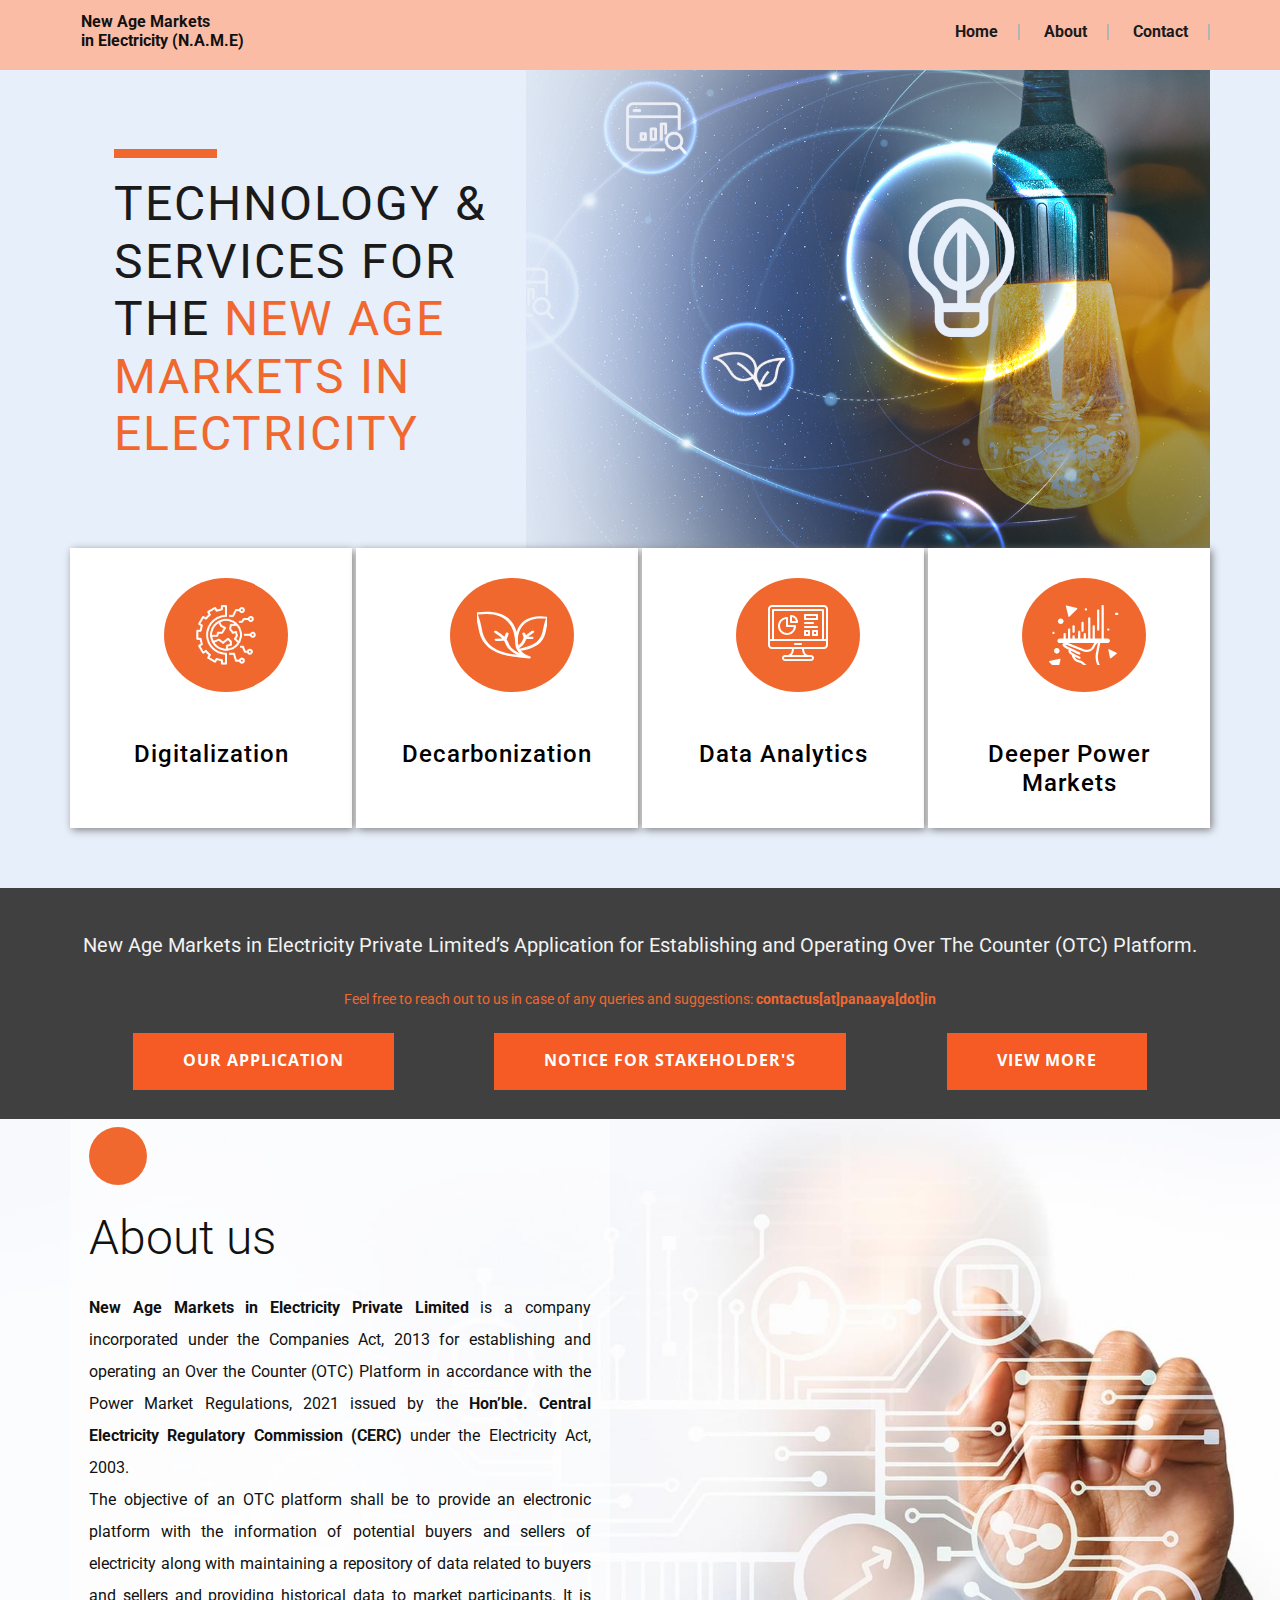
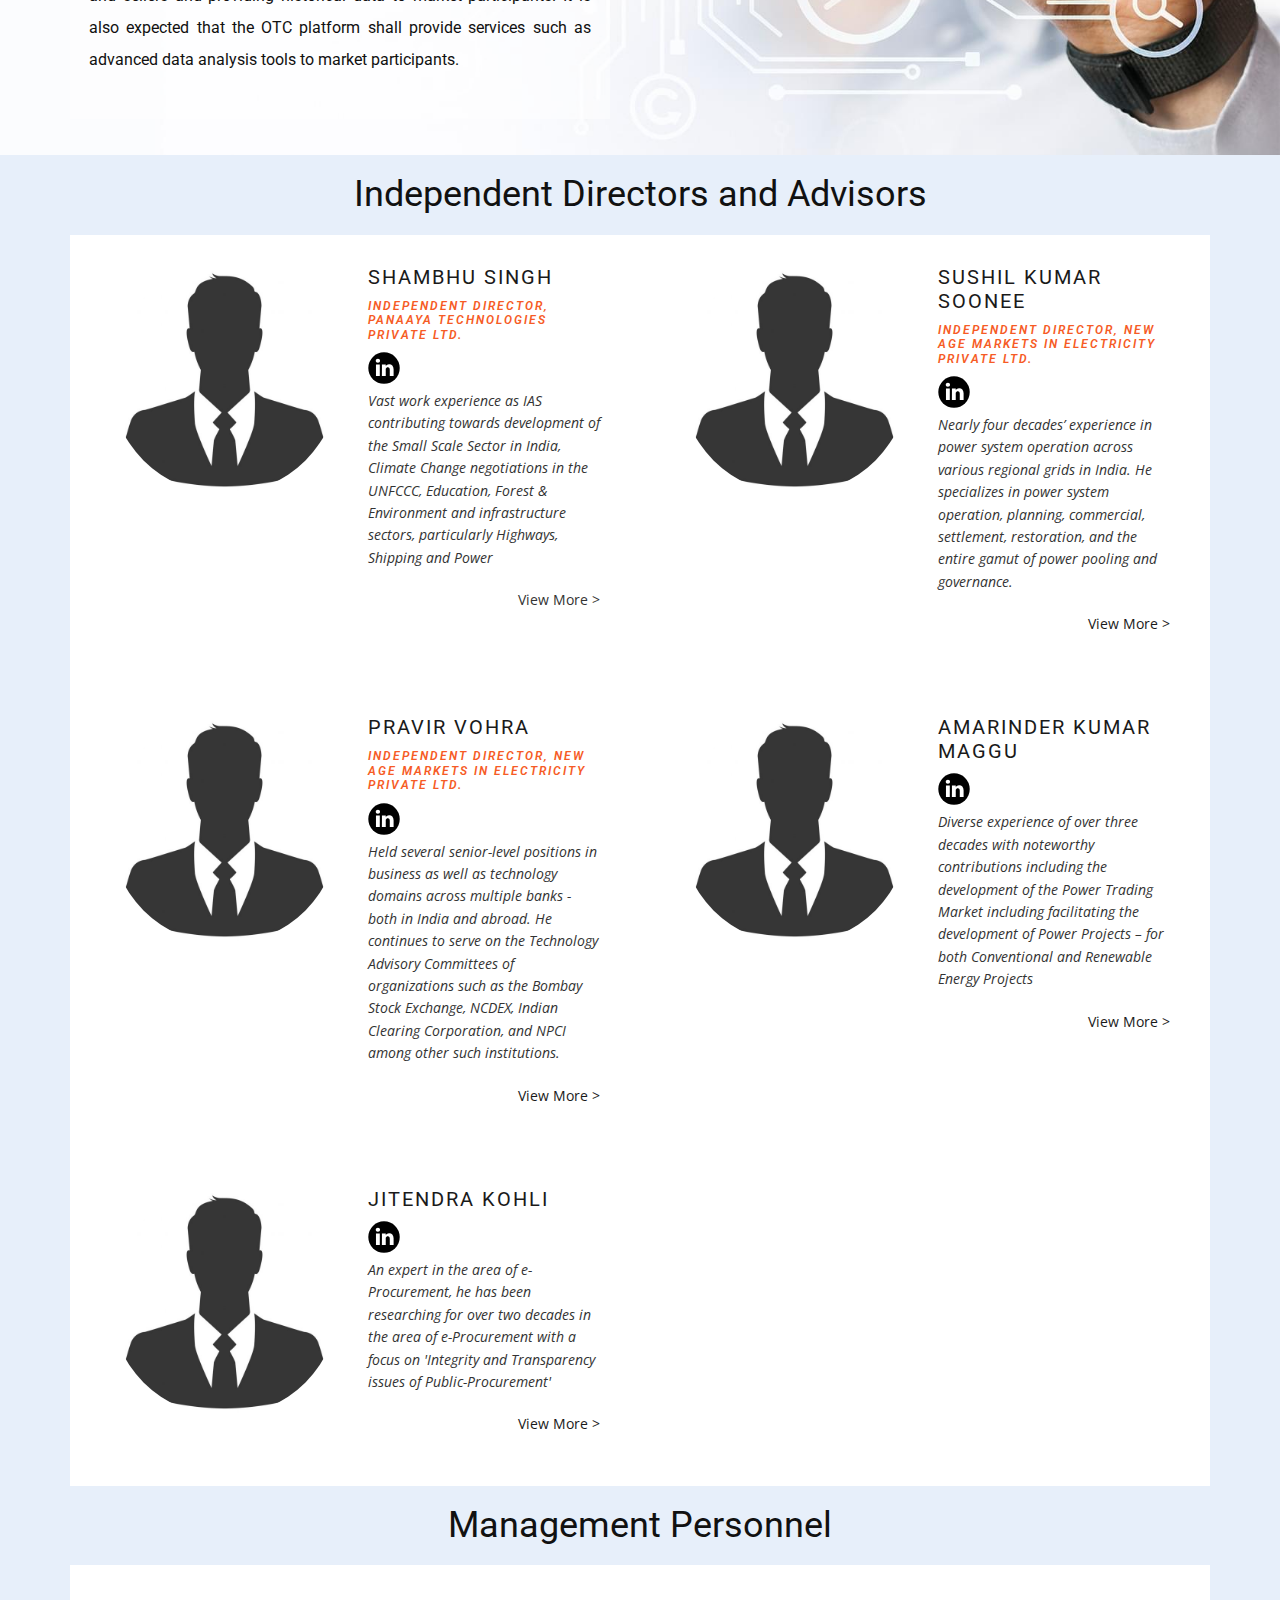
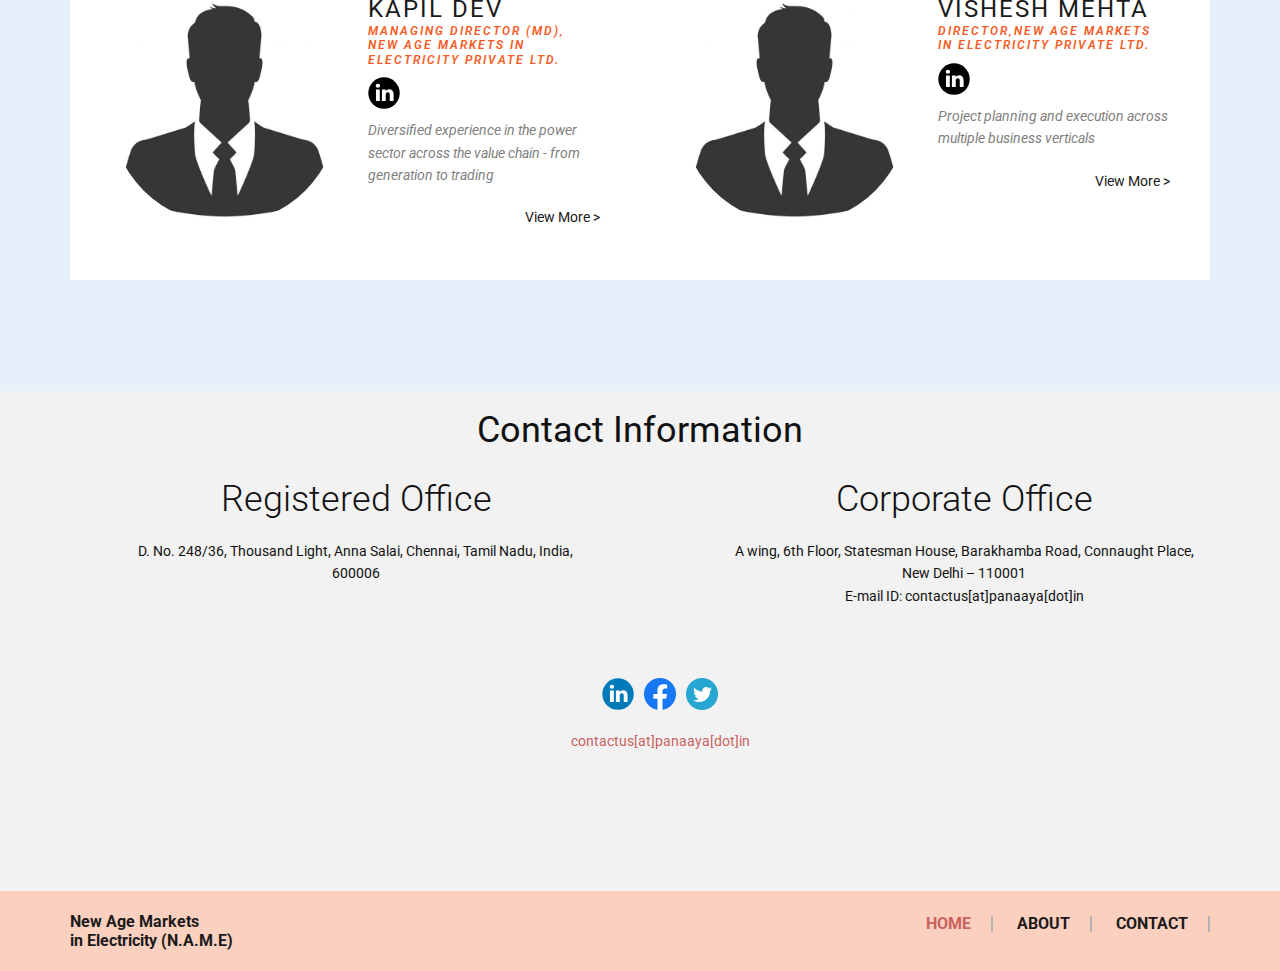
==== commit bce22467: "Updated the Documents[Notice/Application/RoP]" ====
--- a/index.html
+++ b/index.html
@@ -18,13 +18,20 @@
     href="https://fonts.googleapis.com/css?family=Roboto:100,100i,300,300i,400,400i,500,500i,700,700i,900,900i|Open+Sans:300,300i,400,400i,500,500i,600,600i,700,700i,800,800i" />
   <link id="u-page-google-font" rel="stylesheet"
     href="https://fonts.googleapis.com/css?family=Montserrat:100,100i,200,200i,300,300i,400,400i,500,500i,600,600i,700,700i,800,800i,900,900i" />
+  <script async src="https://www.googletagmanager.com/gtag/js?id=G-2R8BTLF63Q"></script>
   <script type="application/ld+json">
       {
         "@context": "http://schema.org",
         "@type": "Organization",
         "name": "New Age Markets in Electricity"
       }
-    </script>
+  </script>
+  <script>
+    window.dataLayer = window.dataLayer || [];
+    function gtag(){dataLayer.push(arguments);}
+    gtag('js', new Date());
+    gtag('config', 'G-2R8BTLF63Q');
+  </script>
   <meta name="theme-color" content="#c8625f" />
   <meta property="og:title" content="New Age Markets in Electricity(N.A.M.E)" />
   <meta property="og:description" content="" />
@@ -281,6 +288,44 @@
     </div>
   </section>
 
+   <!-- CTA Section -->
+   <section class="u-clearfix u-white u-section-3" id="carousel_abb4">
+    <div class="u-clearfix u-expanded-width u-grey-75 u-layout-wrap u-layout-wrap-1">
+      <div class="u-gutter-0 u-layout">
+        <div class="u-layout-row" style="align-items:center;justify-content: space-around;">
+          <div class="u-align-center-lg u-align-center-md u-align-center-sm u-align-center-xl u-container-style u-layout-cell u-left-cell u-shape-rectangle u-size-100 u-layout-cell-1">
+            <div class="u-container-layout u-container-layout-1">
+              <p class="u-align-justify-xs u-custom-font u-heading-font u-text u-text-grey-5 u-text-1">
+                <span style="font-weight: 400"></span><b></b>New Age
+                Markets in Electricity Private Limited’s Application for
+                Establishing and Operating Over The Counter (OTC)
+                Platform.
+              </p>
+              <p class="u-align-center-xs u-large-text u-text u-text-variant u-text-2">
+                <a class="u-active-none u-border-none u-btn u-button-link u-button-style u-custom-font u-heading-font u-hover-none u-none u-text-custom-color-2 u-btn-1"
+                  href="mailto:contactus@panaaya.in">
+                  Feel free to reach out to us in case of any queries and
+                  suggestions:
+                  <b>contactus[at]panaaya[dot]in</b>
+                </a>
+              </p>
+              <p class="u-align-center-xs u-text u-text-variant u-text-3">
+                <a href="#"
+                class="u-border-none u-btn u-button-style u-hover-palette-2-base u-palette-2-base u-btn-2"
+                target="/documents/application .pdf">Our Application</a>
+                <a href="#"
+                class="u-border-none u-btn u-button-style u-hover-palette-2-base u-palette-2-base u-btn-2"
+                target="/documents/Notice_For_Stakeholder_Consultation.docx">Notice For StakeHolder's</a>
+                <a href="#"
+                class="u-border-none u-btn u-button-style u-hover-palette-2-base u-palette-2-base u-btn-2"
+                target="/documents/157_RoP_07_07_2022.pdf">View More</a>                    
+              </p>
+            </div>
+          </div>
+        </div>
+      </div>
+    </div>
+  </section>
   <!-- About Us -->
   <section class="u-clearfix u-image u-section-2" id="carousel_8a1f" data-image-width="1726" data-image-height="1080">
     <div class="u-clearfix u-sheet u-sheet-1">
@@ -681,48 +726,7 @@
     </div>
   </section>
 
- <!-- CTA Section -->
-  <section class="u-clearfix u-white u-section-3" id="carousel_abb4">
-    <div class="u-clearfix u-expanded-width u-grey-75 u-layout-wrap u-layout-wrap-1">
-      <div class="u-gutter-0 u-layout">
-        <div class="u-layout-row">
-          <div class="u-size-42 u-size-60-md">
-            <div class="u-layout-row">
-              <div
-                class="u-align-left-lg u-align-left-md u-align-left-sm u-align-left-xl u-container-style u-layout-cell u-left-cell u-shape-rectangle u-size-60 u-layout-cell-1">
-                <div class="u-container-layout u-container-layout-1">
-                  <p class="u-align-justify-xs u-custom-font u-heading-font u-text u-text-grey-5 u-text-1">
-                    <span style="font-weight: 400"></span><b></b>New Age
-                    Markets in Electricity Private Limited’s Application for
-                    Establishing and Operating Over The Counter (OTC)
-                    Platform.
-                  </p>
-                  <p class="u-align-center-xs u-large-text u-text u-text-variant u-text-2">
-                    <a class="u-active-none u-border-none u-btn u-button-link u-button-style u-custom-font u-heading-font u-hover-none u-none u-text-custom-color-2 u-btn-1"
-                      href="mailto:contactus@panaaya.in">
-                      Feel free to reach out to us in case of any queries and
-                      suggestions:
-                      <b>contactus[at]panaaya[dot]in</b>
-                    </a>
-                  </p>
-                </div>
-              </div>
-            </div>
-          </div>
-          <div class="u-size-18 u-size-60-md">
-            <div class="u-layout-col">
-              <div class="u-container-style u-layout-cell u-right-cell u-shape-rectangle u-size-60 u-layout-cell-2">
-                <div class="u-container-layout u-valign-middle">
-                  <a href="./Application - N.A.M.E.pdf#toolbar=0"
-                    class="u-border-none u-btn u-button-style u-hover-palette-2-base u-palette-2-base u-btn-2"
-                    target="_blank">View More</a>
-                </div>
-              </div>
-            </div>
-          </div>
-        </div>
-    </div>
-  </section>
+
 
   <!-- Contact Us  -->
   <section class="u-clearfix u-grey-5 u-section-7" id="sec-01dd">
--- a/index.css
+++ b/index.css
@@ -540,11 +540,16 @@
 .u-section-3 .u-text-1 {
   background-image: none;
   font-size: 1.25rem;
-  margin: 20px 0 0 110px;
+  /* margin: 20px 0 0 110px; */
 }
 
 .u-section-3 .u-text-2 {
-  margin: 24px 7px 0 110px;
+  /* margin: 24px 7px 0 110px; */
+}
+.u-section-3 .u-text-3 {
+  /* margin: 24px 7px 0 110px; */
+  display: flex;
+  flex-direction: row;
 }
 
 .u-section-3 .u-btn-1 {
@@ -577,14 +582,14 @@
   }
 
   .u-section-3 .u-text-1 {
-    margin-left: 50px;
+    /* margin-left: 50px; */
   }
 
   .u-section-3 .u-text-2 {
-    width: auto;
-    margin-top: 23px;
+    /* width: auto; */
+    /* margin-top: 23px;
     margin-right: 226px;
-    margin-left: 50px;
+    margin-left: 50px; */
   }
 
   .u-section-3 .u-layout-cell-2 {
@@ -612,13 +617,13 @@
   }
 
   .u-section-3 .u-text-2 {
-    margin-right: 142px;
     margin-left: 0;
+    /* margin-right: 142px;*/
   }
 }
 
 @media (max-width: 575px) {
-  .u-section-3 .u-layout-cell-1 {
+  .u-section-3 {
     min-height: 210px;
   }
 
@@ -629,13 +634,16 @@
 
   .u-section-3 .u-text-1 {
     width: auto;
-    margin-top: 43px;
-    margin-right: 35px;
-    margin-left: 26px;
+    margin: auto;
+    padding: 15px;
   }
 
   .u-section-3 .u-text-2 {
-    margin: 26px 14px -38px 26px;
+    margin: auto;
+    padding: 10px;
+  }
+  .u-section-3 .u-text-3 {
+    flex-direction: column;
   }
 
   .u-section-3 .u-btn-1 {
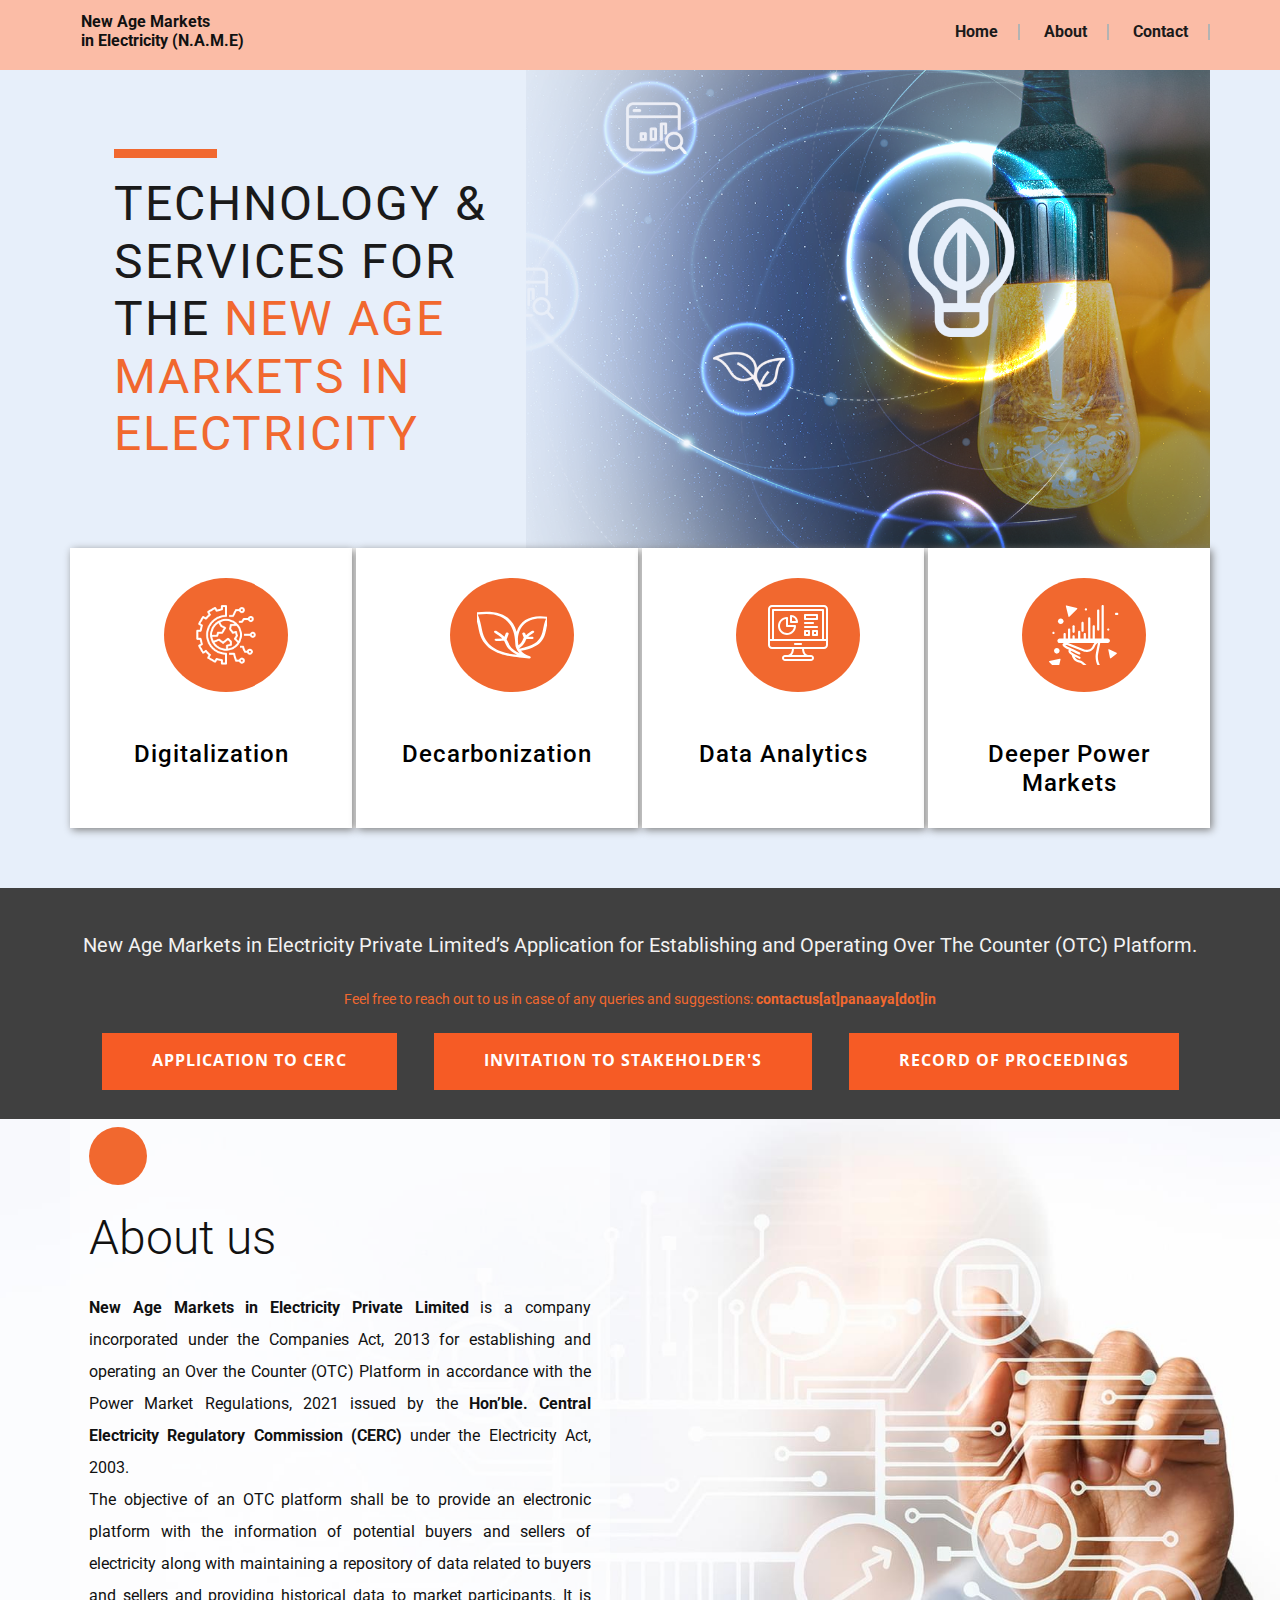
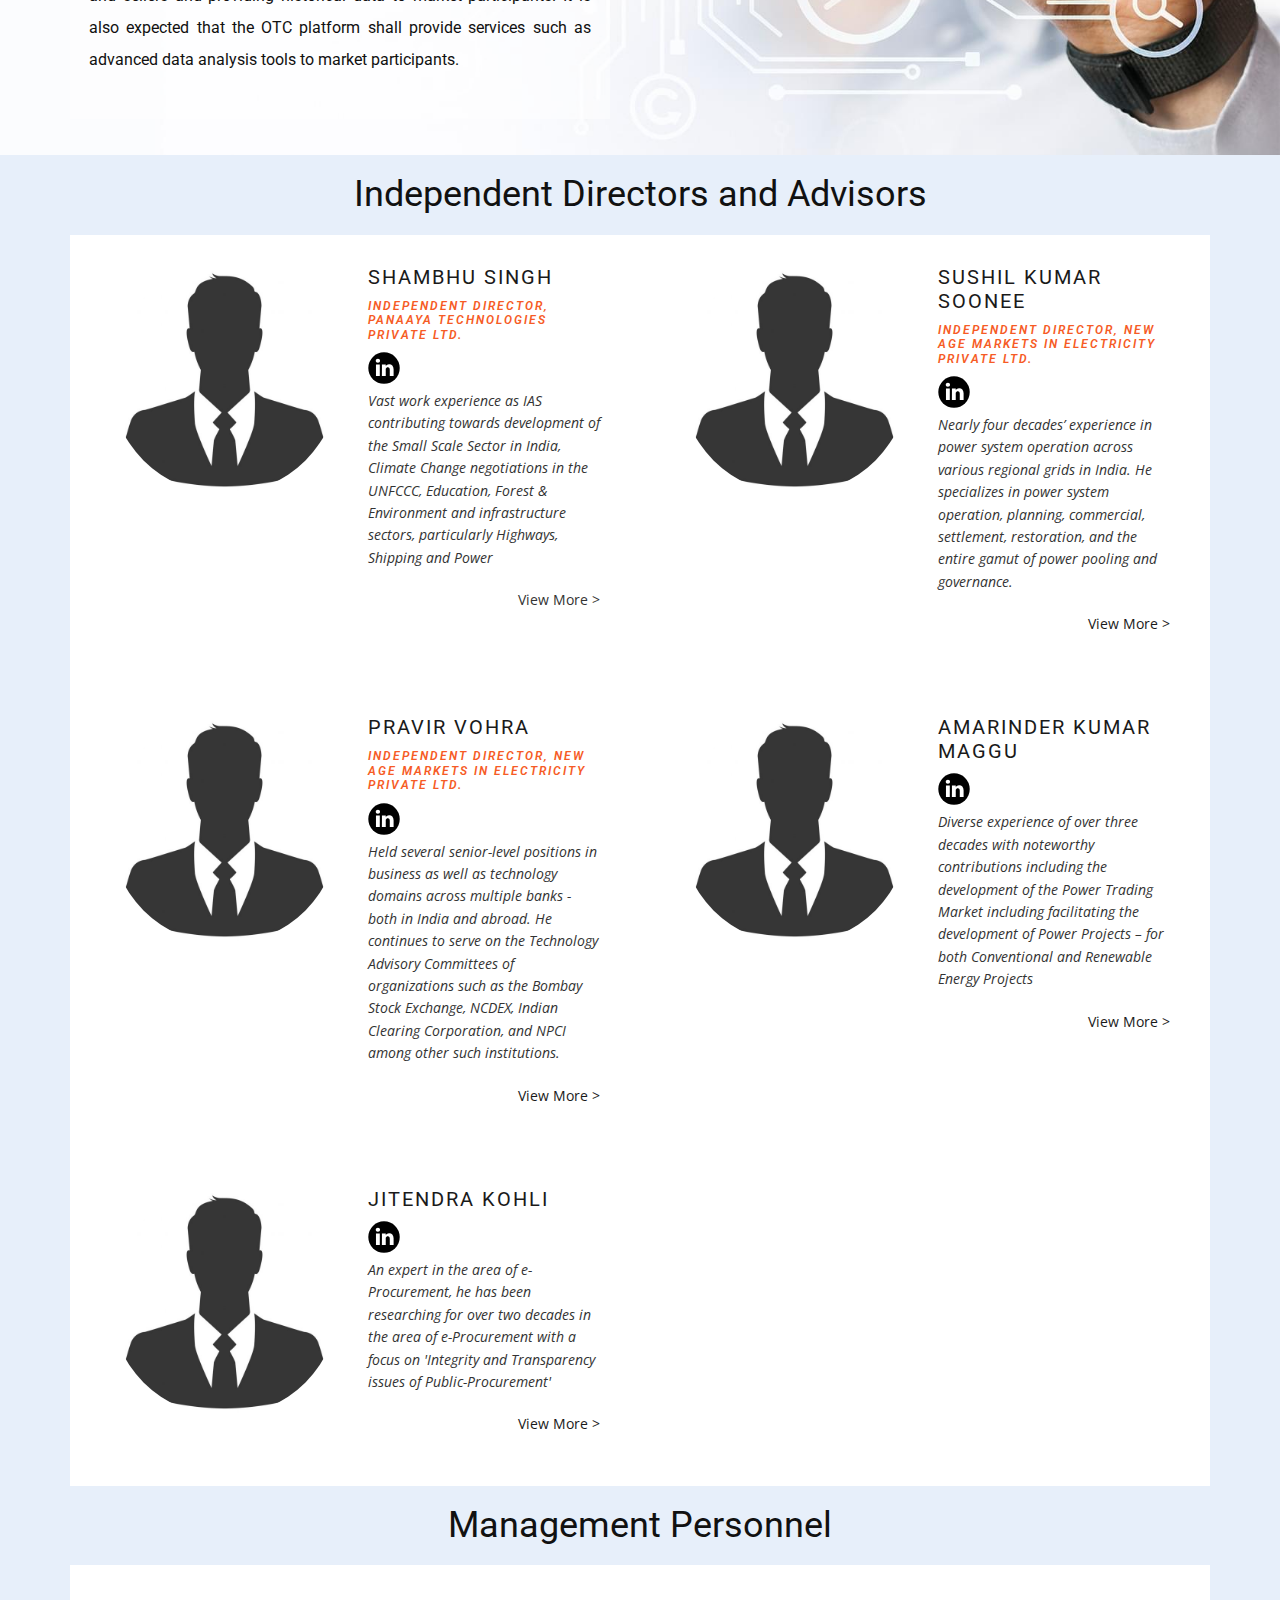
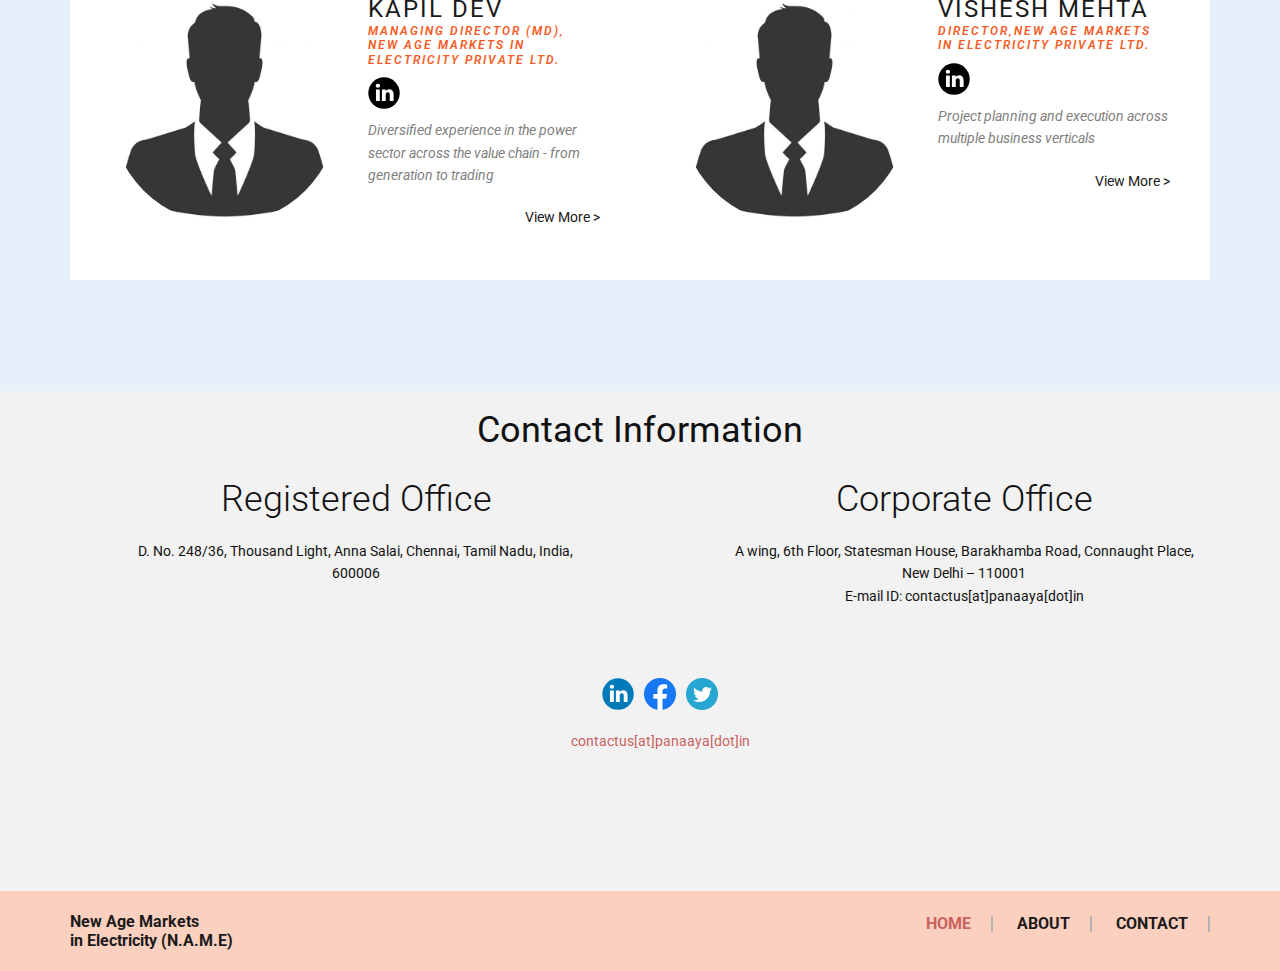
==== commit b69a1f86: "Updated the Documents[Notice/Application/RoP]" ====
--- a/index.html
+++ b/index.html
@@ -310,15 +310,15 @@
                 </a>
               </p>
               <p class="u-align-center-xs u-text u-text-variant u-text-3">
-                <a href="#"
+                <a href="/documents/Application of N.A.M.E to CERC.pdf"
                 class="u-border-none u-btn u-button-style u-hover-palette-2-base u-palette-2-base u-btn-2"
-                target="/documents/application .pdf">Our Application</a>
-                <a href="#"
+                target="_blank">Application To CERC</a>
+                <a href="documents//Invitation for comments and suggestions.pdf"
                 class="u-border-none u-btn u-button-style u-hover-palette-2-base u-palette-2-base u-btn-2"
-                target="/documents/Notice_For_Stakeholder_Consultation.docx">Notice For StakeHolder's</a>
-                <a href="#"
+                target="/documents/Notice_For_Stakeholder_Consultation.docx">Invitation To Stakeholder's</a>
+                <a href="/documents//RoP from CERC Hearing.pdf"
                 class="u-border-none u-btn u-button-style u-hover-palette-2-base u-palette-2-base u-btn-2"
-                target="/documents/157_RoP_07_07_2022.pdf">View More</a>                    
+                target="/documents/157_RoP_07_07_2022.pdf">Record of Proceedings</a>                    
               </p>
             </div>
           </div>
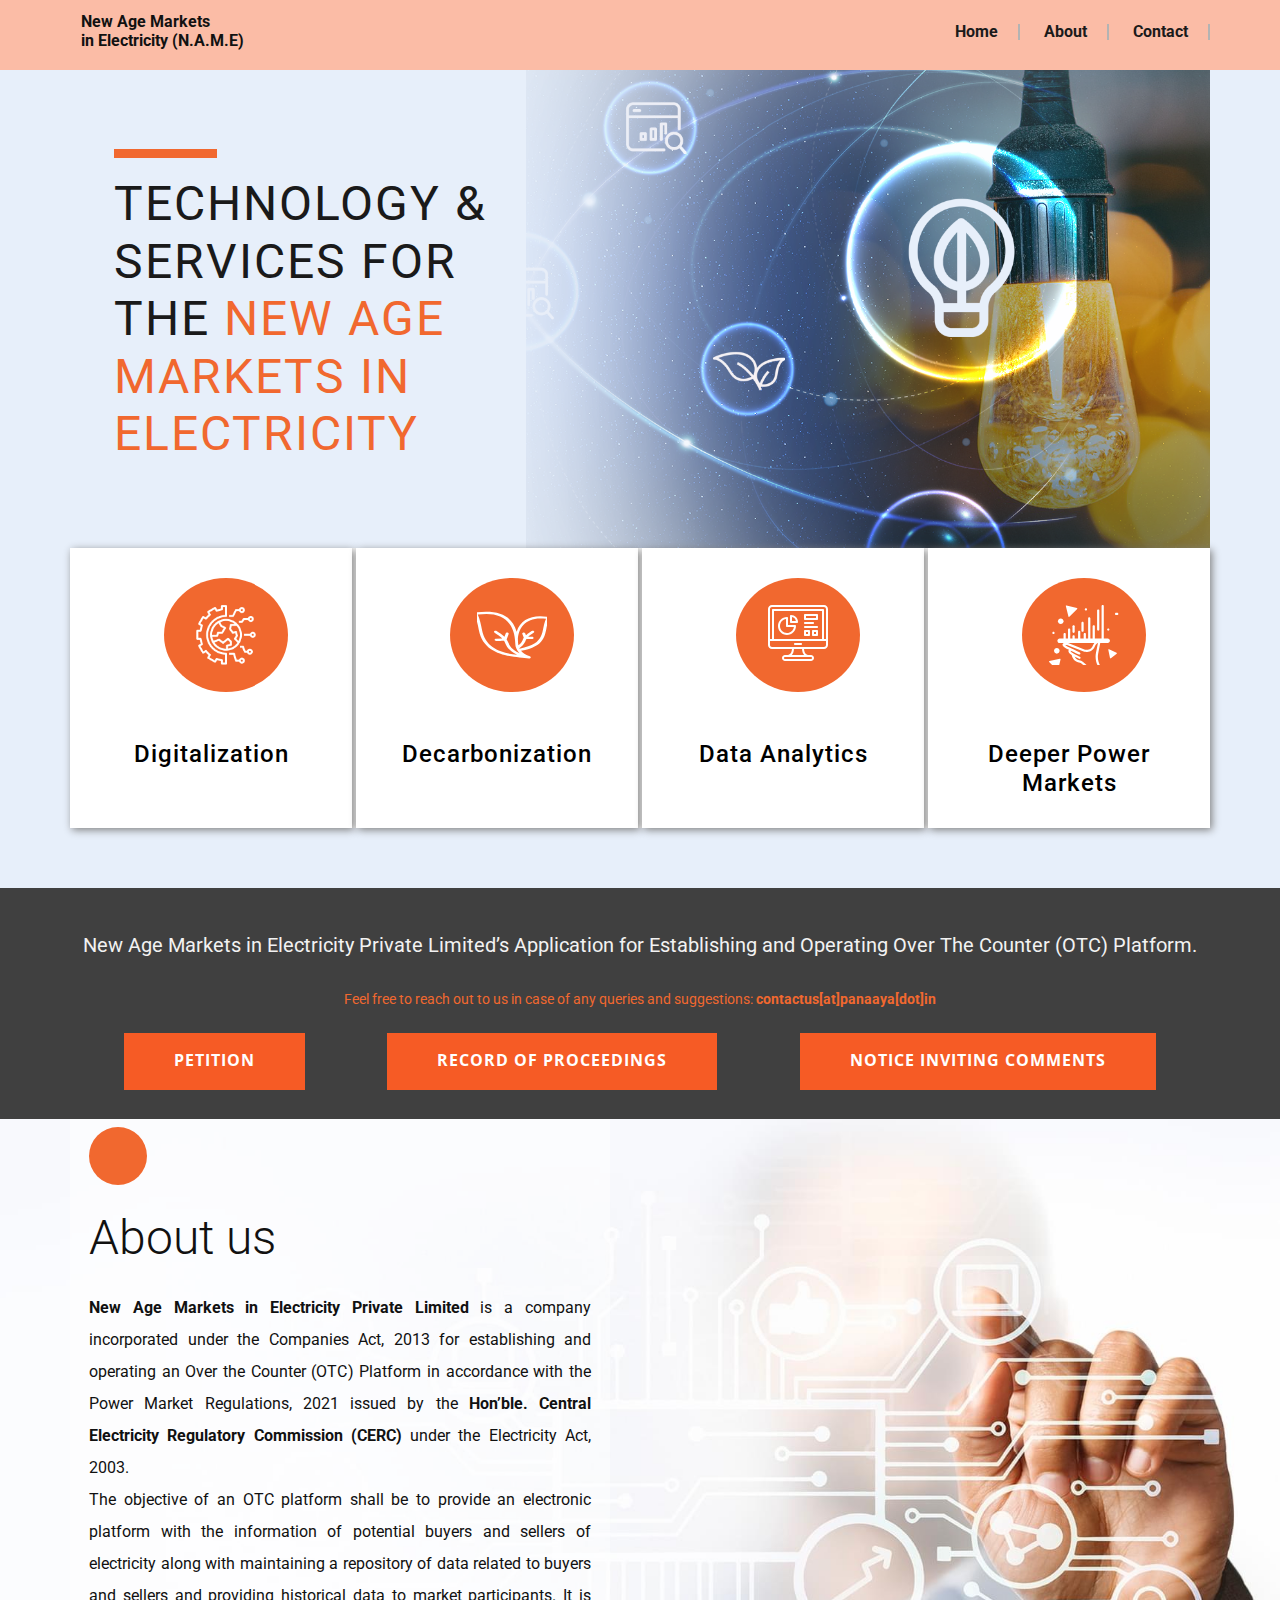
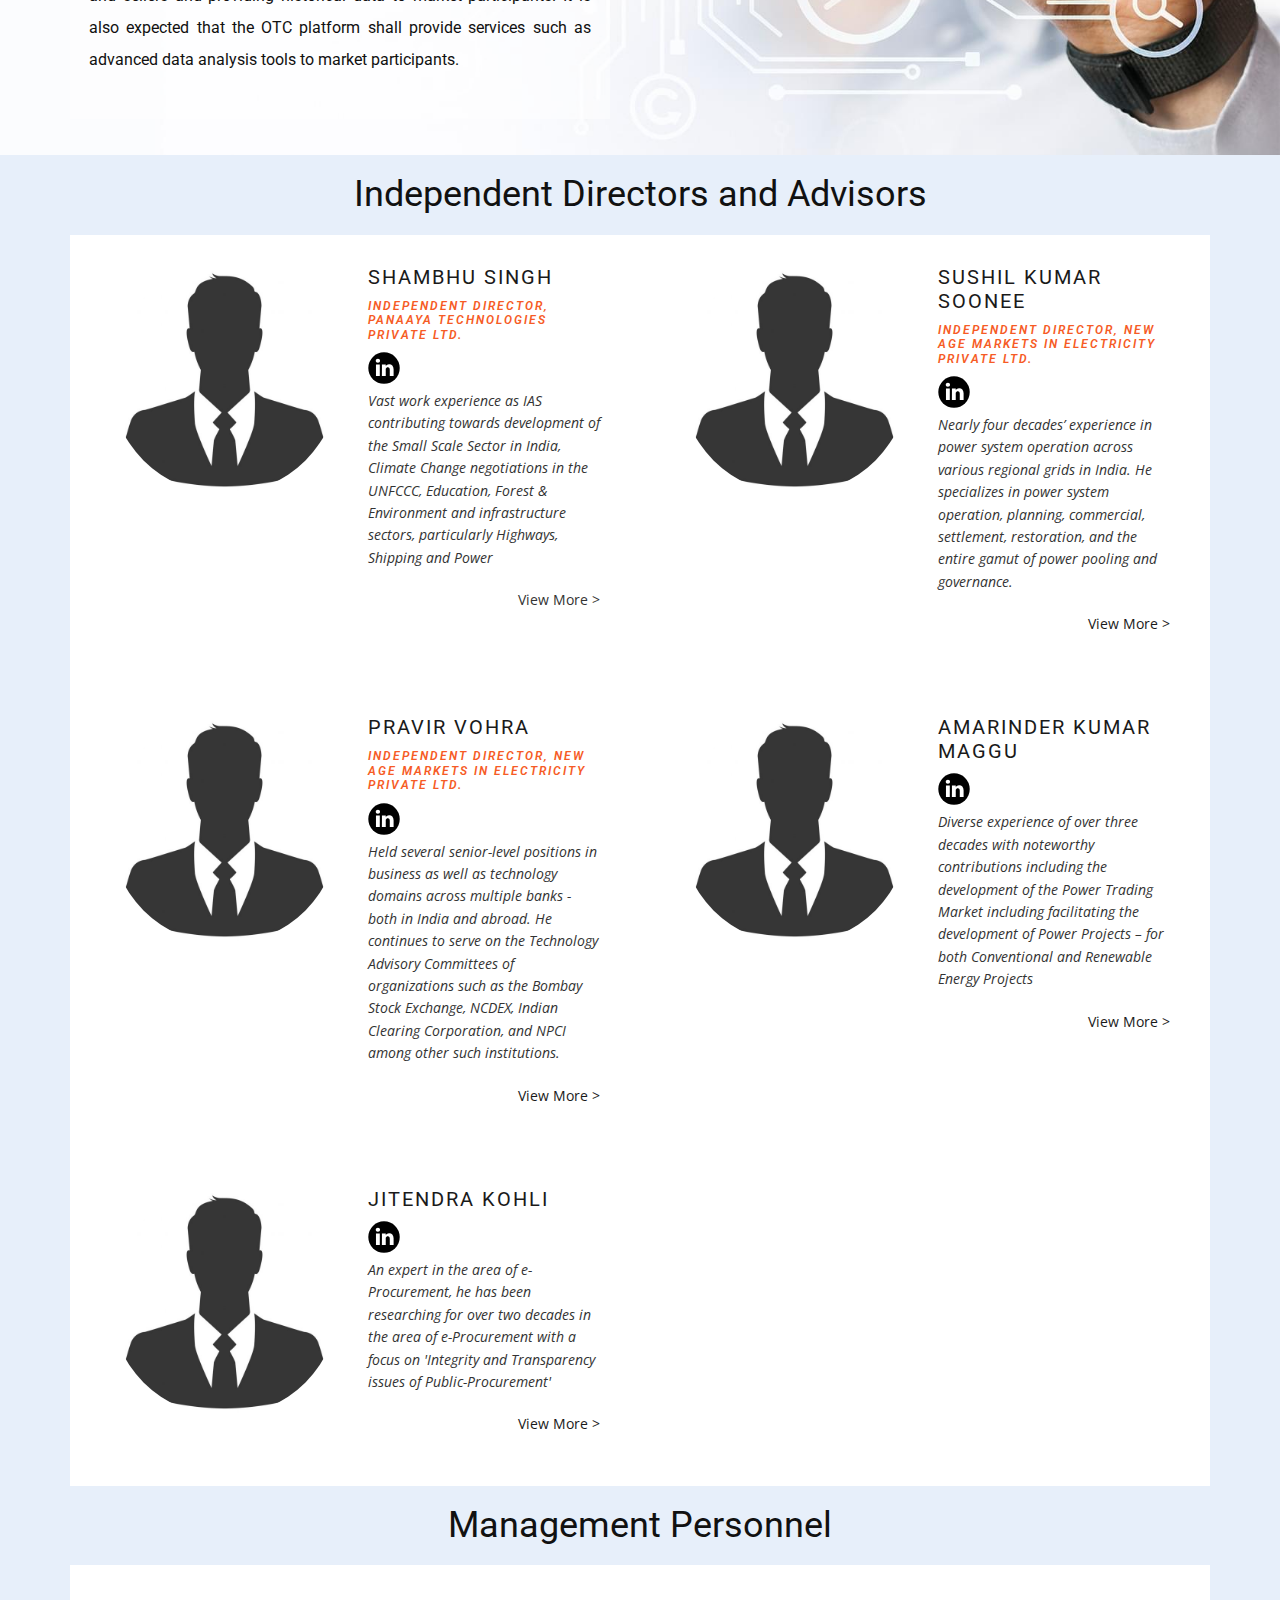
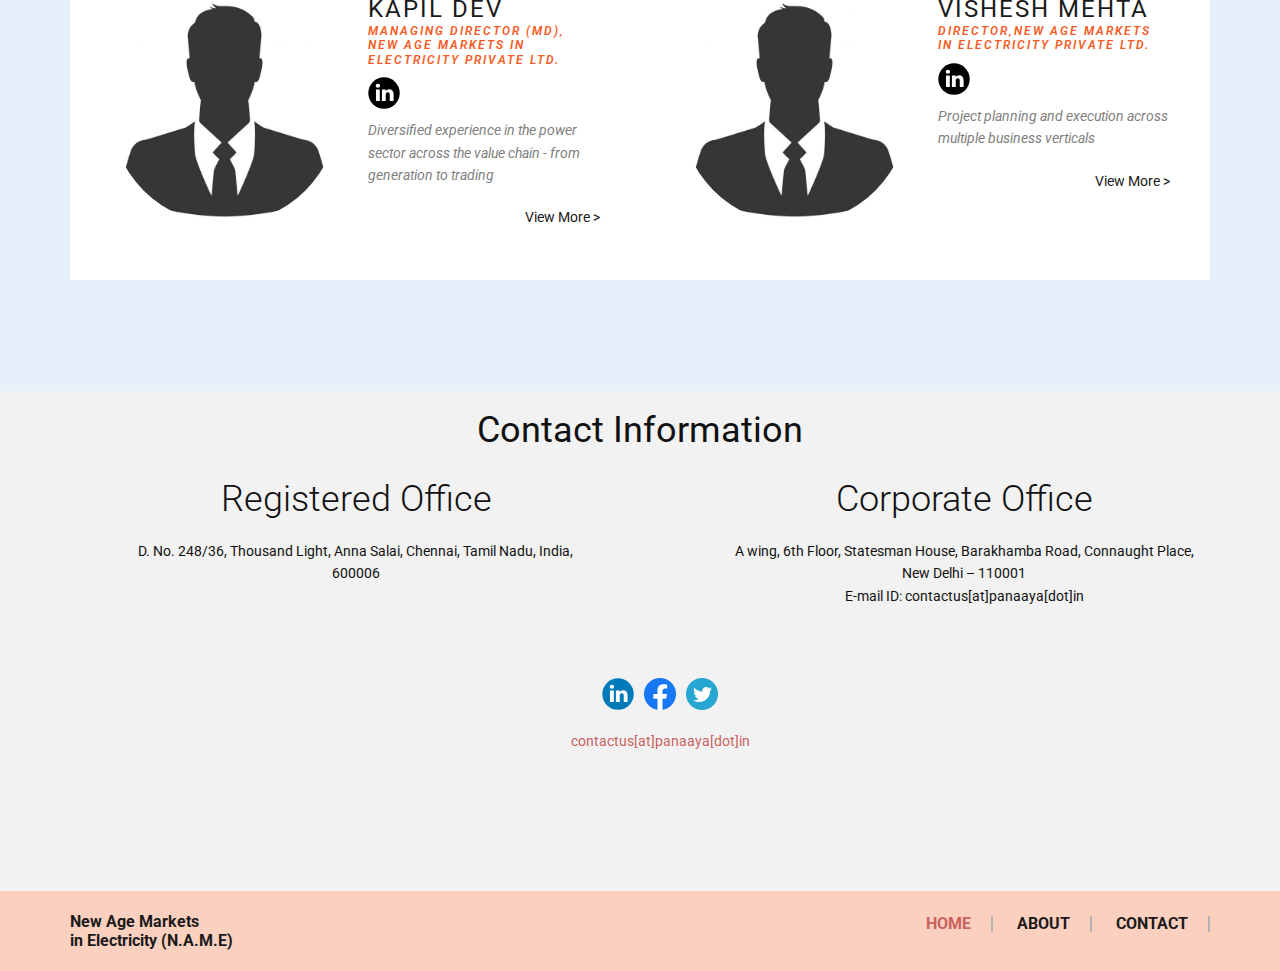
==== commit 0e26e3c1: "Updated the order and names of the buttons" ====
--- a/index.html
+++ b/index.html
@@ -312,13 +312,13 @@
               <p class="u-align-center-xs u-text u-text-variant u-text-3">
                 <a href="/documents/Application of N.A.M.E to CERC.pdf"
                 class="u-border-none u-btn u-button-style u-hover-palette-2-base u-palette-2-base u-btn-2"
-                target="_blank">Application To CERC</a>
+                target="_blank">Petition</a>
+                <a href="/documents//RoP from CERC Hearing.pdf"
+                class="u-border-none u-btn u-button-style u-hover-palette-2-base u-palette-2-base u-btn-2"
+                target="/documents/157_RoP_07_07_2022.pdf">Record of Proceedings</a>  
                 <a href="documents//Invitation for comments and suggestions.pdf"
                 class="u-border-none u-btn u-button-style u-hover-palette-2-base u-palette-2-base u-btn-2"
-                target="/documents/Notice_For_Stakeholder_Consultation.docx">Invitation To Stakeholder's</a>
-                <a href="/documents//RoP from CERC Hearing.pdf"
-                class="u-border-none u-btn u-button-style u-hover-palette-2-base u-palette-2-base u-btn-2"
-                target="/documents/157_RoP_07_07_2022.pdf">Record of Proceedings</a>                    
+                target="/documents/Notice_For_Stakeholder_Consultation.docx">Notice Inviting Comments</a>                  
               </p>
             </div>
           </div>
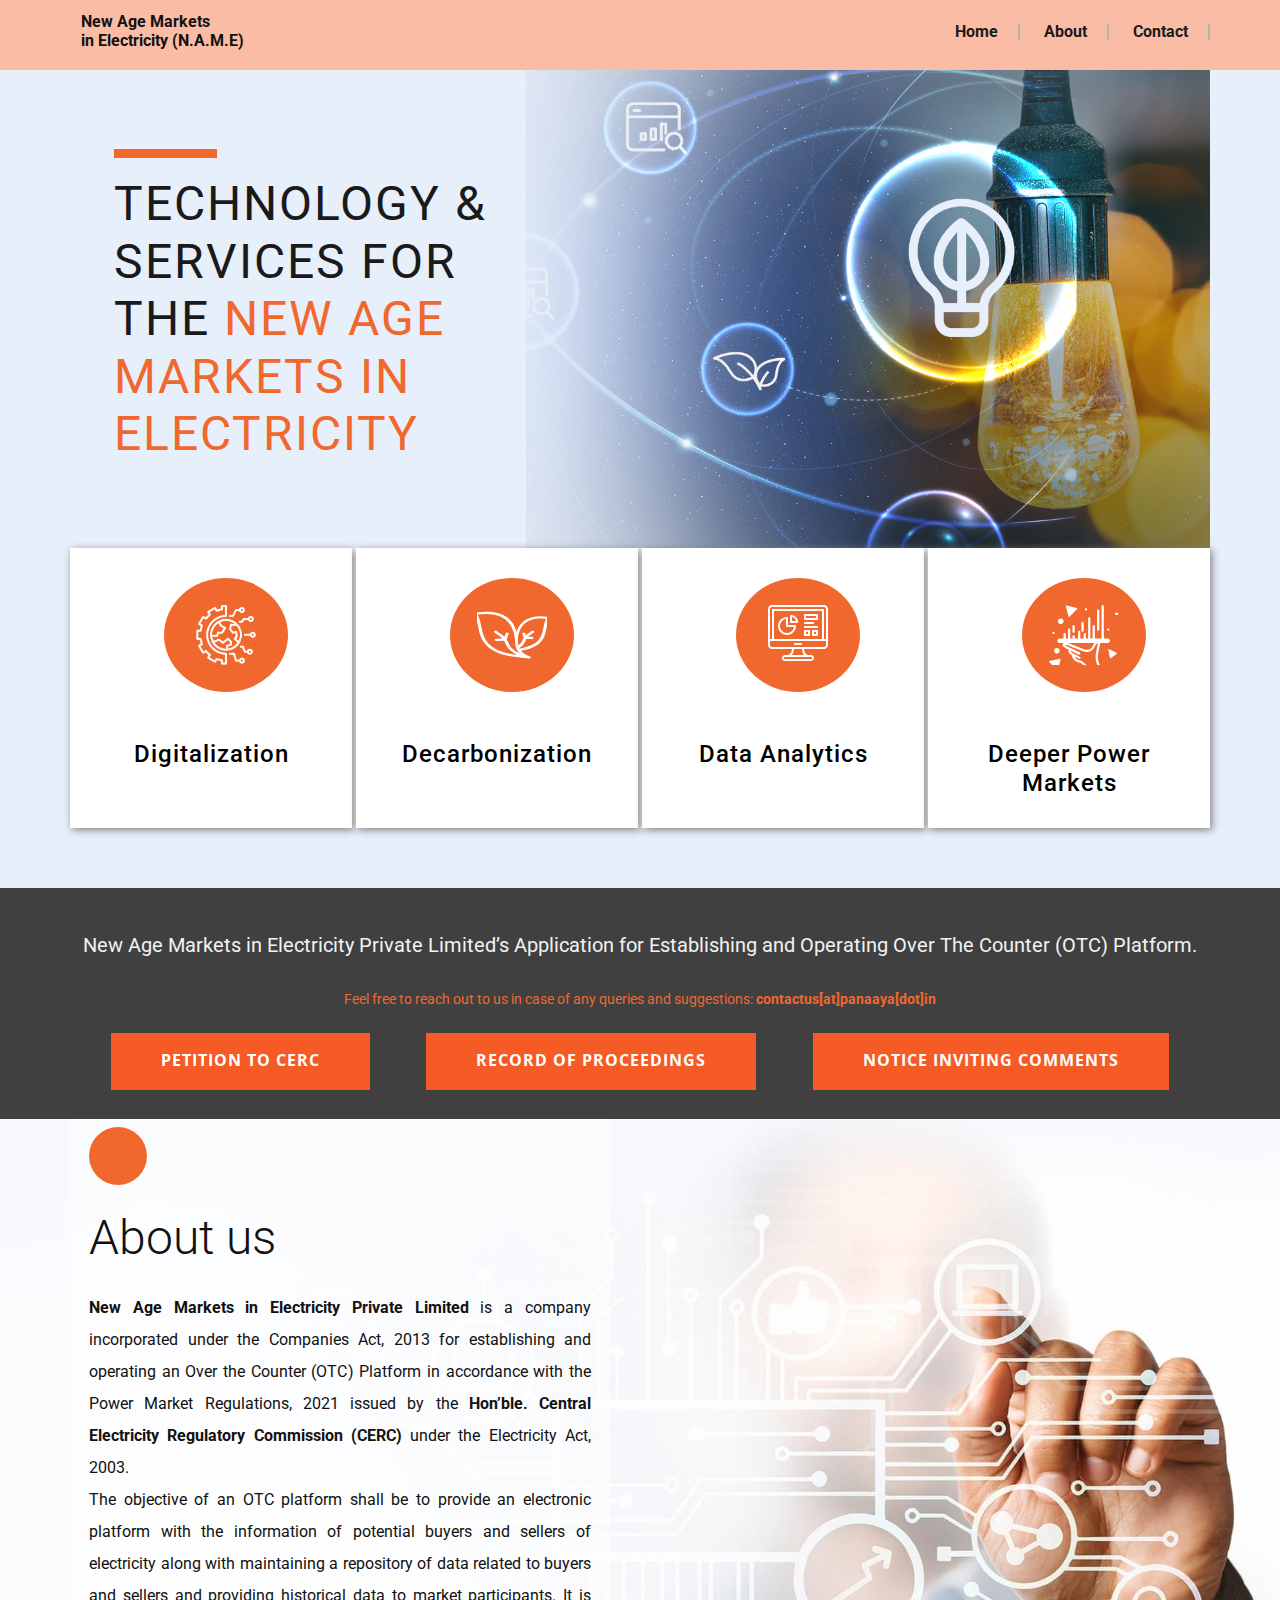
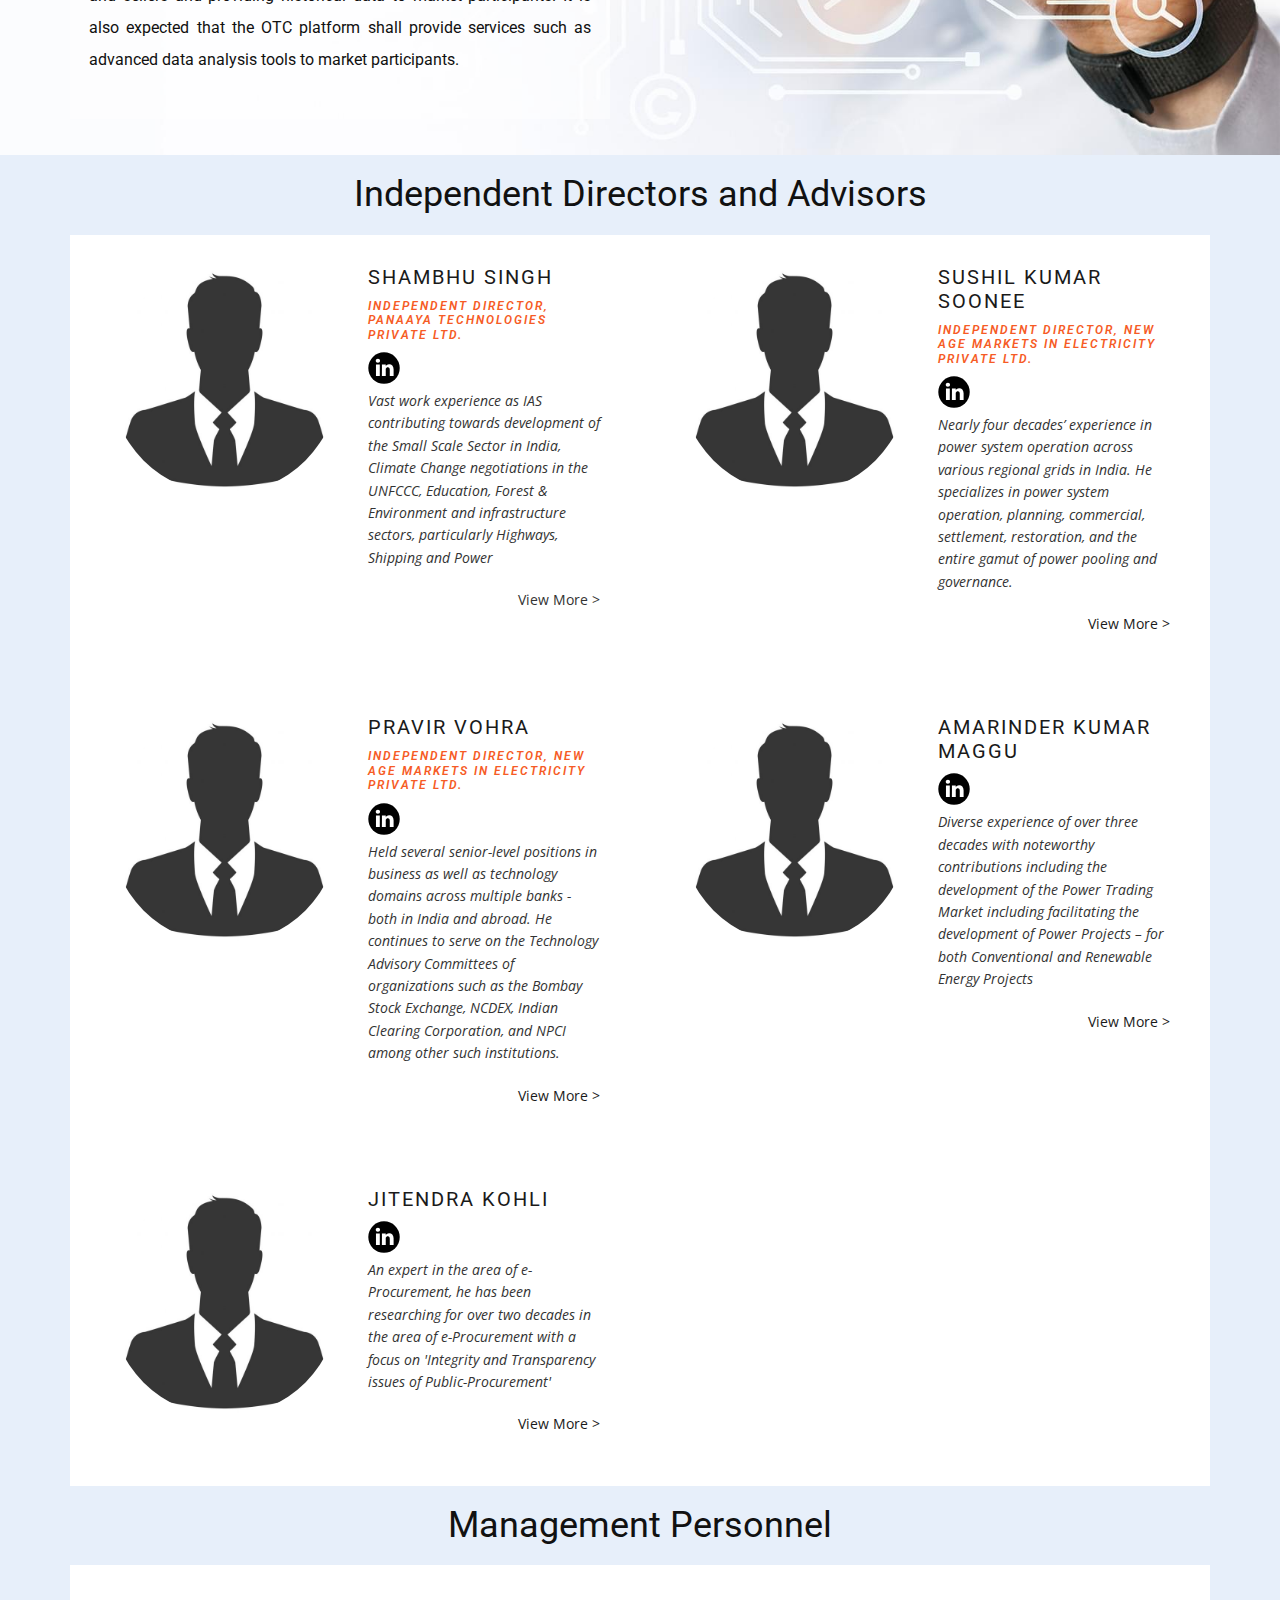
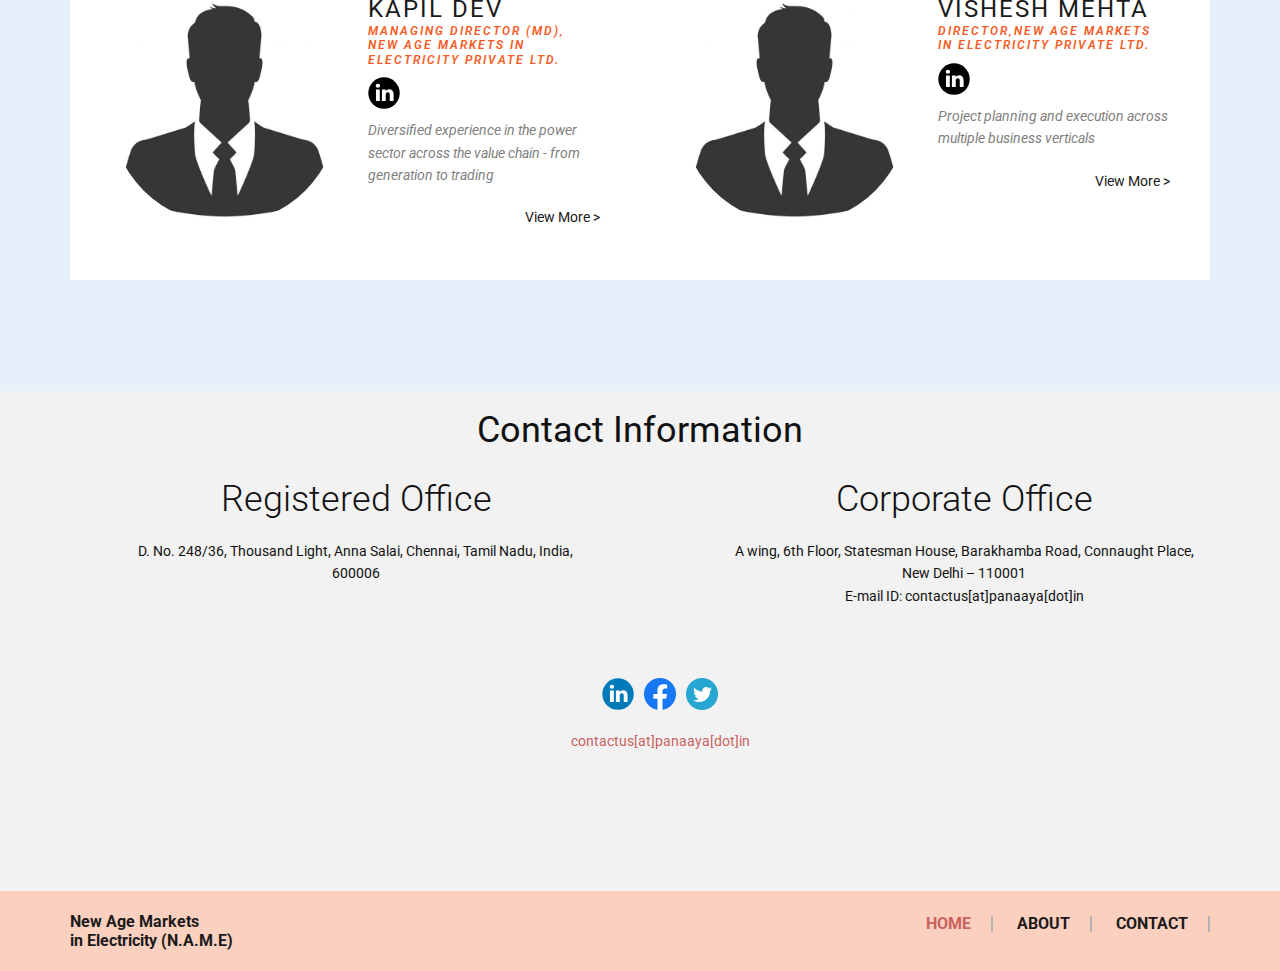
==== commit 67b7b92c: "Updated the order and names of the buttons" ====
--- a/index.html
+++ b/index.html
@@ -312,13 +312,13 @@
               <p class="u-align-center-xs u-text u-text-variant u-text-3">
                 <a href="/documents/Application of N.A.M.E to CERC.pdf"
                 class="u-border-none u-btn u-button-style u-hover-palette-2-base u-palette-2-base u-btn-2"
-                target="_blank">Petition</a>
+                target="_blank">Petition To CERC</a>
                 <a href="/documents//RoP from CERC Hearing.pdf"
                 class="u-border-none u-btn u-button-style u-hover-palette-2-base u-palette-2-base u-btn-2"
-                target="/documents/157_RoP_07_07_2022.pdf">Record of Proceedings</a>  
+                target="/documents/157_RoP_07_07_2022.pdf">Record of Proceedings</a>
                 <a href="documents//Invitation for comments and suggestions.pdf"
                 class="u-border-none u-btn u-button-style u-hover-palette-2-base u-palette-2-base u-btn-2"
-                target="/documents/Notice_For_Stakeholder_Consultation.docx">Notice Inviting Comments</a>                  
+                target="/documents/Notice_For_Stakeholder_Consultation.docx">Notice Inviting Comments</a>
               </p>
             </div>
           </div>
